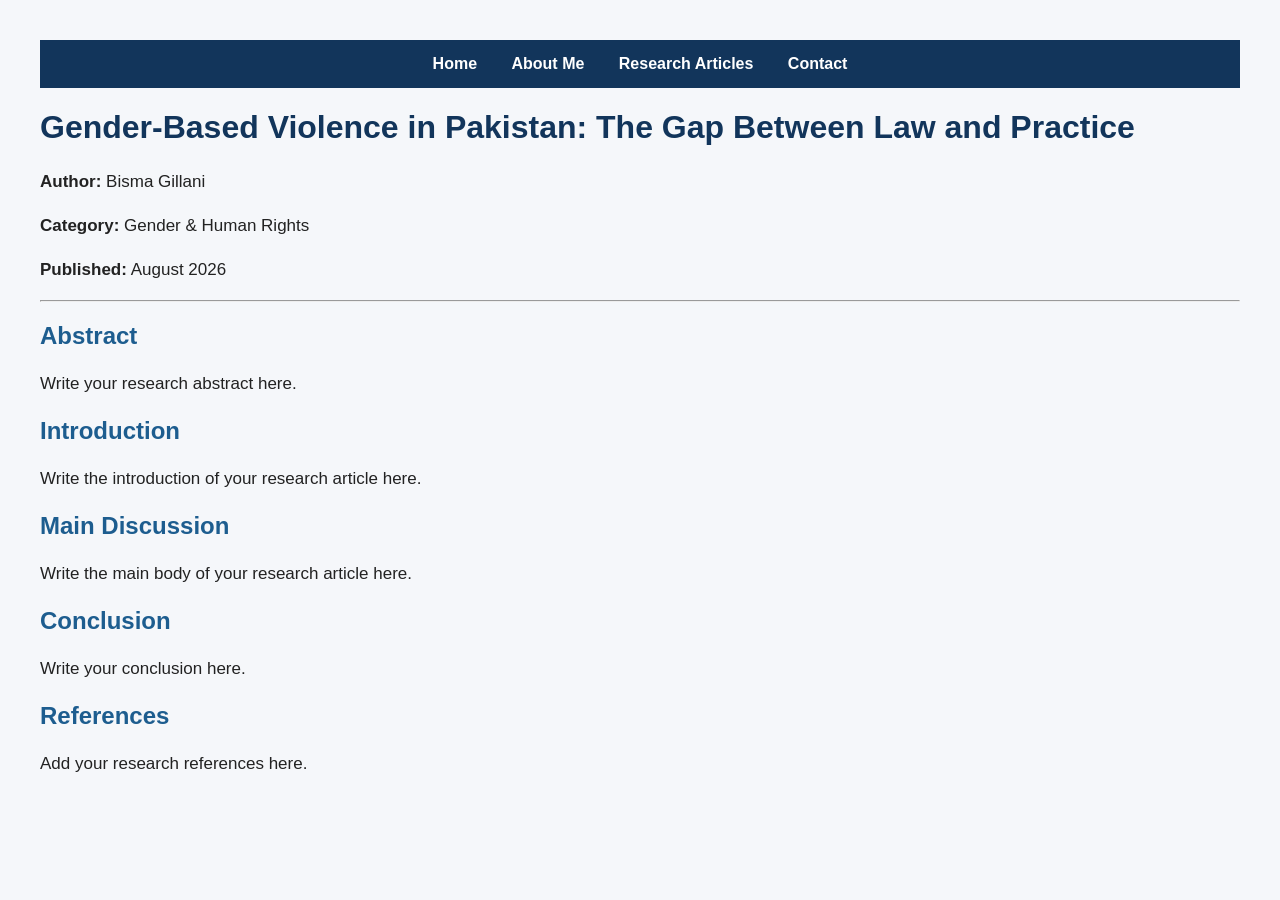
==== article1.html @ 4c0ce246 "Create article1.html" ====
<!DOCTYPE html>
<html>

<head>
    <title>Gender-Based Violence in Pakistan</title>
    <link rel="stylesheet" href="style.css">
</head>

<body>

    <nav>
        <a href="index.html">Home</a>
        <a href="index.html#about">About Me</a>
        <a href="index.html#research">Research Articles</a>
        <a href="index.html#contact">Contact</a>
    </nav>

    <main>

        <h1>Gender-Based Violence in Pakistan: The Gap Between Law and Practice</h1>

        <p><strong>Author:</strong> Bisma Gillani</p>

        <p><strong>Category:</strong> Gender & Human Rights</p>

        <p><strong>Published:</strong> August 2026</p>

        <hr>

        <h2>Abstract</h2>

        <p>
            Write your research abstract here.
        </p>

        <h2>Introduction</h2>

        <p>
            Write the introduction of your research article here.
        </p>

        <h2>Main Discussion</h2>

        <p>
            Write the main body of your research article here.
        </p>

        <h2>Conclusion</h2>

        <p>
            Write your conclusion here.
        </p>

        <h2>References</h2>

        <p>
            Add your research references here.
        </p>

    </main>

</body>
</html>
---- style.css ----
body {
    font-family: Arial, sans-serif;
    margin: 40px;
    background-color: #f5f7fa;
    color: #222;
}

h1 {
    color: #12355b;
}

h2 {
    color: #1d5d8f;
}

p {
    font-size: 17px;
    line-height: 1.6;
}
nav {
    background-color: #12355b;
    padding: 15px;
    text-align: center;
}

nav a {
    color: white;
    text-decoration: none;
    margin: 0 15px;
    font-weight: bold;
}

nav a:hover {
    text-decoration: underline;
}
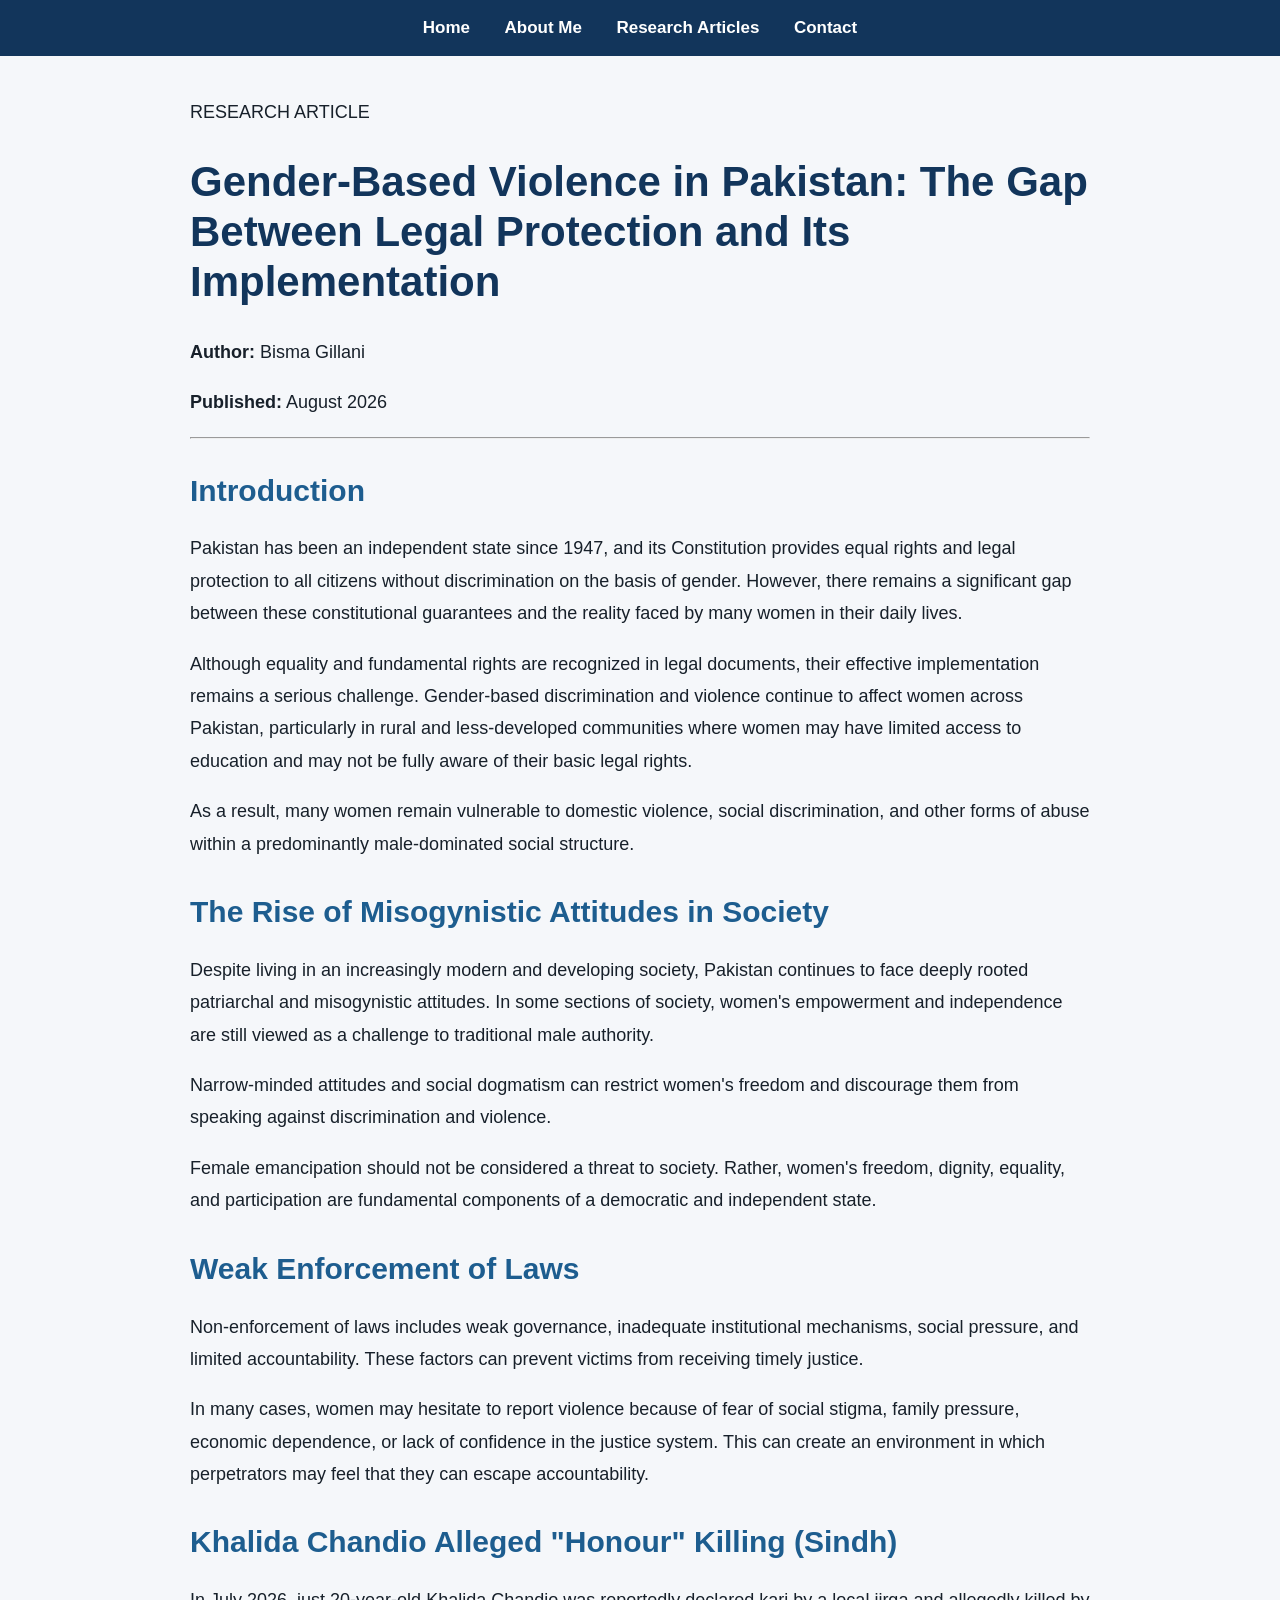
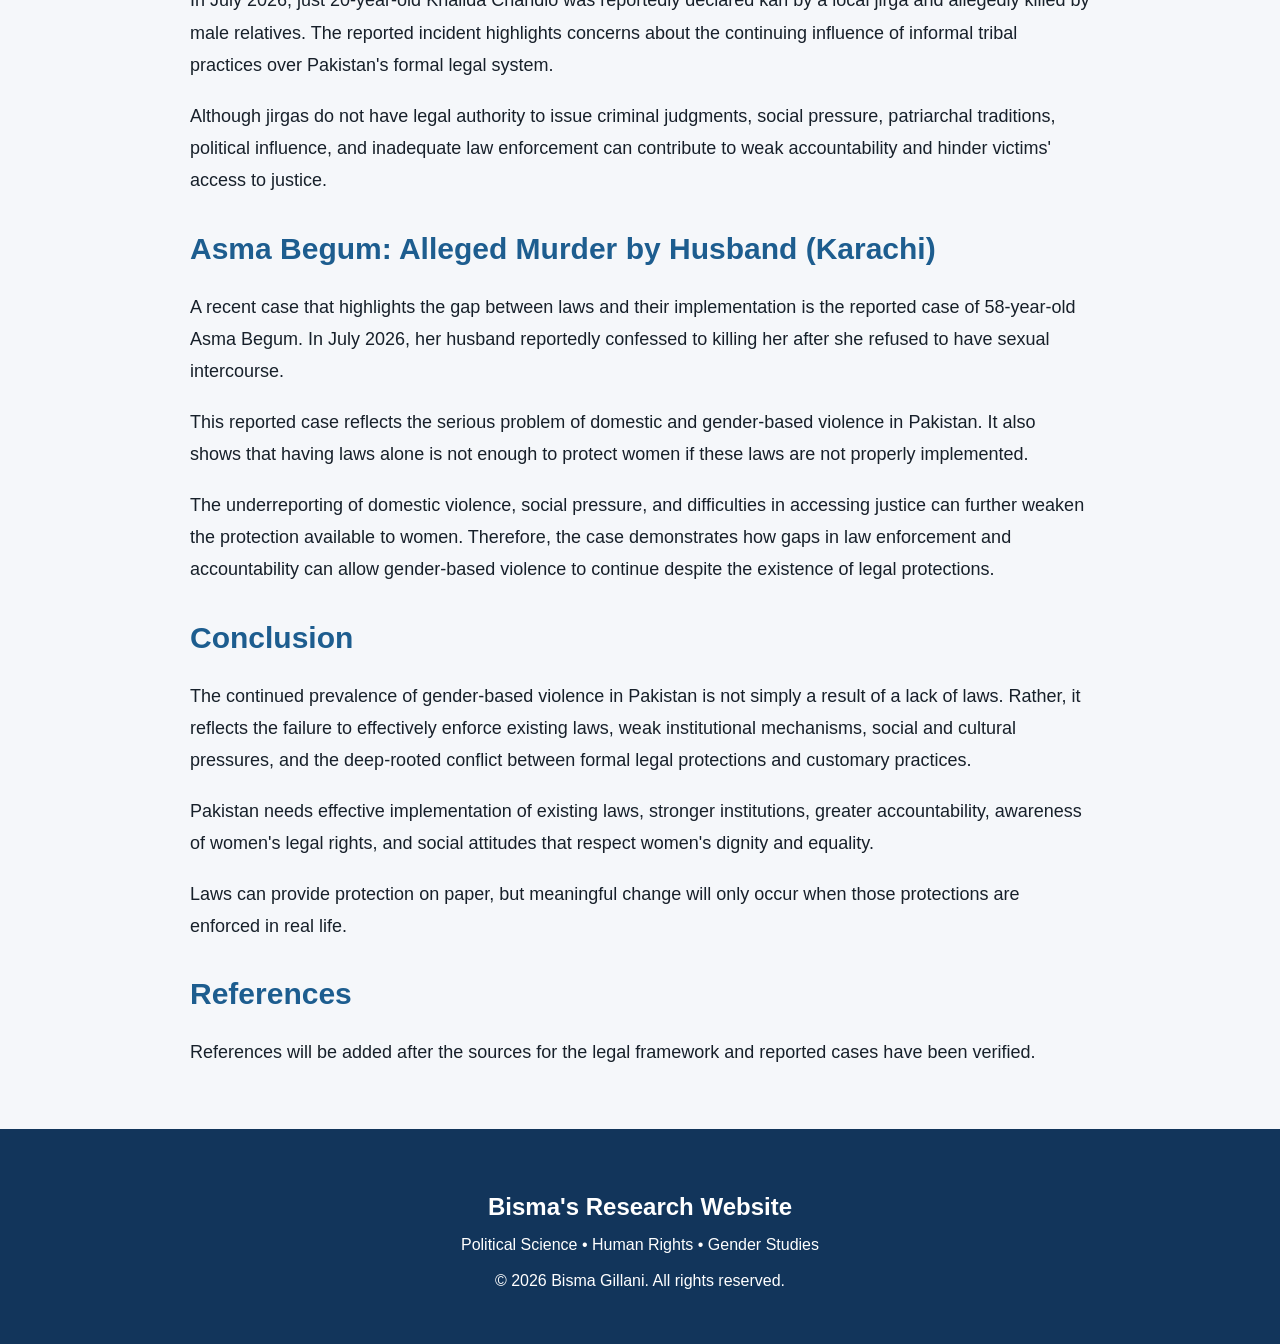
==== commit ea816f5c: "Update article1.html" ====
--- a/article1.html
+++ b/article1.html
@@ -2,7 +2,7 @@
 <html>
 
 <head>
-    <title>Gender-Based Violence in Pakistan</title>
+    <title>Gender-Based Violence in Pakistan: The Gap Between Legal Protection and Its Implementation</title>
     <link rel="stylesheet" href="style.css">
 </head>
 
@@ -15,49 +15,173 @@
         <a href="index.html#contact">Contact</a>
     </nav>
 
-    <main>
+    <main class="article-page">
 
-        <h1>Gender-Based Violence in Pakistan: The Gap Between Law and Practice</h1>
+        <p class="article-label">RESEARCH ARTICLE</p>
+
+        <h1>
+            Gender-Based Violence in Pakistan:
+            The Gap Between Legal Protection and Its Implementation
+        </h1>
 
         <p><strong>Author:</strong> Bisma Gillani</p>
-
-        <p><strong>Category:</strong> Gender & Human Rights</p>
 
         <p><strong>Published:</strong> August 2026</p>
 
         <hr>
 
-        <h2>Abstract</h2>
-
-        <p>
-            Write your research abstract here.
-        </p>
-
         <h2>Introduction</h2>
 
         <p>
-            Write the introduction of your research article here.
+            Pakistan has been an independent state since 1947, and its
+            Constitution provides equal rights and legal protection to all
+            citizens without discrimination on the basis of gender.
+            However, there remains a significant gap between these
+            constitutional guarantees and the reality faced by many women
+            in their daily lives.
         </p>
 
-        <h2>Main Discussion</h2>
+        <p>
+            Although equality and fundamental rights are recognized in legal
+            documents, their effective implementation remains a serious
+            challenge. Gender-based discrimination and violence continue to
+            affect women across Pakistan, particularly in rural and
+            less-developed communities where women may have limited access
+            to education and may not be fully aware of their basic legal
+            rights.
+        </p>
 
         <p>
-            Write the main body of your research article here.
+            As a result, many women remain vulnerable to domestic violence,
+            social discrimination, and other forms of abuse within a
+            predominantly male-dominated social structure.
+        </p>
+
+        <h2>The Rise of Misogynistic Attitudes in Society</h2>
+
+        <p>
+            Despite living in an increasingly modern and developing society,
+            Pakistan continues to face deeply rooted patriarchal and
+            misogynistic attitudes. In some sections of society, women's
+            empowerment and independence are still viewed as a challenge to
+            traditional male authority.
+        </p>
+
+        <p>
+            Narrow-minded attitudes and social dogmatism can restrict
+            women's freedom and discourage them from speaking against
+            discrimination and violence.
+        </p>
+
+        <p>
+            Female emancipation should not be considered a threat to society.
+            Rather, women's freedom, dignity, equality, and participation are
+            fundamental components of a democratic and independent state.
+        </p>
+
+        <h2>Weak Enforcement of Laws</h2>
+
+        <p>
+            Non-enforcement of laws includes weak governance, inadequate
+            institutional mechanisms, social pressure, and limited
+            accountability. These factors can prevent victims from receiving
+            timely justice.
+        </p>
+
+        <p>
+            In many cases, women may hesitate to report violence because of
+            fear of social stigma, family pressure, economic dependence, or
+            lack of confidence in the justice system. This can create an
+            environment in which perpetrators may feel that they can escape
+            accountability.
+        </p>
+
+        <h2>Khalida Chandio Alleged "Honour" Killing (Sindh)</h2>
+
+        <p>
+            In July 2026, just 20-year-old Khalida Chandio was reportedly
+            declared kari by a local jirga and allegedly killed by male
+            relatives. The reported incident highlights concerns about the
+            continuing influence of informal tribal practices over Pakistan's
+            formal legal system.
+        </p>
+
+        <p>
+            Although jirgas do not have legal authority to issue criminal
+            judgments, social pressure, patriarchal traditions, political
+            influence, and inadequate law enforcement can contribute to weak
+            accountability and hinder victims' access to justice.
+        </p>
+
+        <h2>Asma Begum: Alleged Murder by Husband (Karachi)</h2>
+
+        <p>
+            A recent case that highlights the gap between laws and their
+            implementation is the reported case of 58-year-old Asma Begum.
+            In July 2026, her husband reportedly confessed to killing her
+            after she refused to have sexual intercourse.
+        </p>
+
+        <p>
+            This reported case reflects the serious problem of domestic and
+            gender-based violence in Pakistan. It also shows that having laws
+            alone is not enough to protect women if these laws are not
+            properly implemented.
+        </p>
+
+        <p>
+            The underreporting of domestic violence, social pressure, and
+            difficulties in accessing justice can further weaken the
+            protection available to women. Therefore, the case demonstrates
+            how gaps in law enforcement and accountability can allow
+            gender-based violence to continue despite the existence of
+            legal protections.
         </p>
 
         <h2>Conclusion</h2>
 
         <p>
-            Write your conclusion here.
+            The continued prevalence of gender-based violence in Pakistan is
+            not simply a result of a lack of laws. Rather, it reflects the
+            failure to effectively enforce existing laws, weak institutional
+            mechanisms, social and cultural pressures, and the deep-rooted
+            conflict between formal legal protections and customary practices.
+        </p>
+
+        <p>
+            Pakistan needs effective implementation of existing laws,
+            stronger institutions, greater accountability, awareness of
+            women's legal rights, and social attitudes that respect women's
+            dignity and equality.
+        </p>
+
+        <p>
+            Laws can provide protection on paper, but meaningful change will
+            only occur when those protections are enforced in real life.
         </p>
 
         <h2>References</h2>
 
         <p>
-            Add your research references here.
+            References will be added after the sources for the legal
+            framework and reported cases have been verified.
         </p>
 
     </main>
 
+    <footer>
+
+        <h3>Bisma's Research Website</h3>
+
+        <p>
+            Political Science • Human Rights • Gender Studies
+        </p>
+
+        <p>
+            © 2026 Bisma Gillani. All rights reserved.
+        </p>
+
+    </footer>
+
 </body>
 </html>
--- a/style.css
+++ b/style.css
@@ -33,3 +33,297 @@
 nav a:hover {
     text-decoration: underline;
 }
+/* Main page layout */
+body {
+    font-family: Arial, sans-serif;
+    margin: 0;
+    background-color: #f5f7fa;
+    color: #222;
+}
+
+/* Navigation */
+nav {
+    background-color: #12355b;
+    padding: 18px;
+    text-align: center;
+}
+
+nav a {
+    color: white;
+    text-decoration: none;
+    margin: 0 15px;
+    font-weight: bold;
+}
+
+nav a:hover {
+    text-decoration: underline;
+}
+
+/* Main content */
+main {
+    max-width: 900px;
+    margin: 40px auto;
+    padding: 0 20px;
+}
+
+/* Headings */
+h1 {
+    color: #12355b;
+    font-size: 38px;
+    line-height: 1.2;
+}
+
+h2 {
+    color: #1d5d8f;
+    margin-top: 35px;
+}
+
+h3 {
+    color: #12355b;
+}
+
+/* Paragraphs */
+p {
+    font-size: 17px;
+    line-height: 1.7;
+}
+
+/* Research article card */
+.article-card {
+    background-color: white;
+    padding: 25px;
+    margin-top: 20px;
+    border-radius: 10px;
+    box-shadow: 0 3px 12px rgba(0, 0, 0, 0.08);
+}
+
+.article-card a {
+    display: inline-block;
+    margin-top: 10px;
+    padding: 10px 18px;
+    background-color: #12355b;
+    color: white;
+    text-decoration: none;
+    border-radius: 6px;
+}
+
+.article-card a:hover {
+    background-color: #1d5d8f;
+}
+
+/* Mobile design */
+@media (max-width: 600px) {
+
+    nav a {
+        display: block;
+        margin: 10px;
+    }
+
+    h1 {
+        font-size: 30px;
+    }
+
+    main {
+        margin: 25px auto;
+    }
+}/* Hero section */
+
+.hero {
+    background: linear-gradient(135deg, #12355b, #1d5d8f);
+    color: white;
+    text-align: center;
+    padding: 80px 25px;
+    border-radius: 0 0 20px 20px;
+    margin-bottom: 40px;
+}
+
+.eyebrow {
+    font-size: 14px;
+    letter-spacing: 2px;
+    font-weight: bold;
+    margin-bottom: 20px;
+}
+
+.hero h1 {
+    color: white;
+    font-size: 48px;
+    margin: 10px 0 20px;
+}
+
+.hero-text {
+    max-width: 700px;
+    margin: 0 auto 30px;
+    font-size: 19px;
+    line-height: 1.7;
+}
+
+.hero-button {
+    display: inline-block;
+    background-color: white;
+    color: #12355b;
+    padding: 13px 25px;
+    border-radius: 7px;
+    text-decoration: none;
+    font-weight: bold;
+}
+
+.hero-button:hover {
+    background-color: #e9eef3;
+}
+
+/* Mobile hero */
+
+@media (max-width: 600px) {
+
+    .hero {
+        padding: 55px 18px;
+    }
+
+    .hero h1 {
+        font-size: 34px;
+    }
+
+    .hero-text {
+        font-size: 17px;
+    }
+}
+/* Research Areas */
+
+.research-areas {
+    margin-top: 50px;
+}
+
+.area-grid {
+    display: grid;
+    grid-template-columns: repeat(3, 1fr);
+    gap: 20px;
+    margin-top: 25px;
+}
+
+.area-card {
+    background-color: white;
+    padding: 25px;
+    border-radius: 12px;
+    box-shadow: 0 4px 15px rgba(0, 0, 0, 0.08);
+    border-top: 4px solid #1d5d8f;
+    transition: transform 0.2s ease;
+}
+
+.area-card:hover {
+    transform: translateY(-5px);
+}
+
+.area-card h3 {
+    margin-top: 0;
+}
+
+/* Mobile */
+@media (max-width: 700px) {
+
+    .area-grid {
+        grid-template-columns: 1fr;
+    }
+
+}
+/* Stronger typography */
+
+body {
+    color: #17202a;
+}
+
+h1 {
+    font-size: 42px;
+    font-weight: 800;
+}
+
+h2 {
+    font-size: 30px;
+    font-weight: 800;
+}
+
+h3 {
+    font-size: 22px;
+    font-weight: 750;
+}
+
+p {
+    font-size: 18px;
+    line-height: 1.8;
+}
+
+.hero h1 {
+    font-size: 52px;
+    font-weight: 800;
+}
+
+.hero-text {
+    font-size: 20px;
+    font-weight: 500;
+}
+
+.area-card h3 {
+    font-size: 23px;
+    font-weight: 800;
+}
+
+.featured-card h3 {
+    font-size: 30px;
+    font-weight: 800;
+}
+
+.featured-card p {
+    font-size: 18px;
+}
+
+.article-card h3 {
+    font-size: 25px;
+    font-weight: 800;
+}
+
+nav a {
+    font-size: 17px;
+    font-weight: 700;
+}
+
+@media (max-width: 600px) {
+    h1 {
+        font-size: 32px;
+    }
+
+    h2 {
+        font-size: 26px;
+    }
+
+    .hero h1 {
+        font-size: 36px;
+    }
+
+    .featured-card h3 {
+        font-size: 24px;
+    }
+
+    p {
+        font-size: 17px;
+    }
+}
+/* Footer */
+
+footer {
+    background-color: #12355b;
+    color: white;
+    text-align: center;
+    padding: 40px 20px;
+    margin-top: 60px;
+}
+
+footer h3 {
+    color: white;
+    font-size: 24px;
+    margin-bottom: 10px;
+}
+
+footer p {
+    color: white;
+    font-size: 16px;
+    margin: 8px 0;
+}
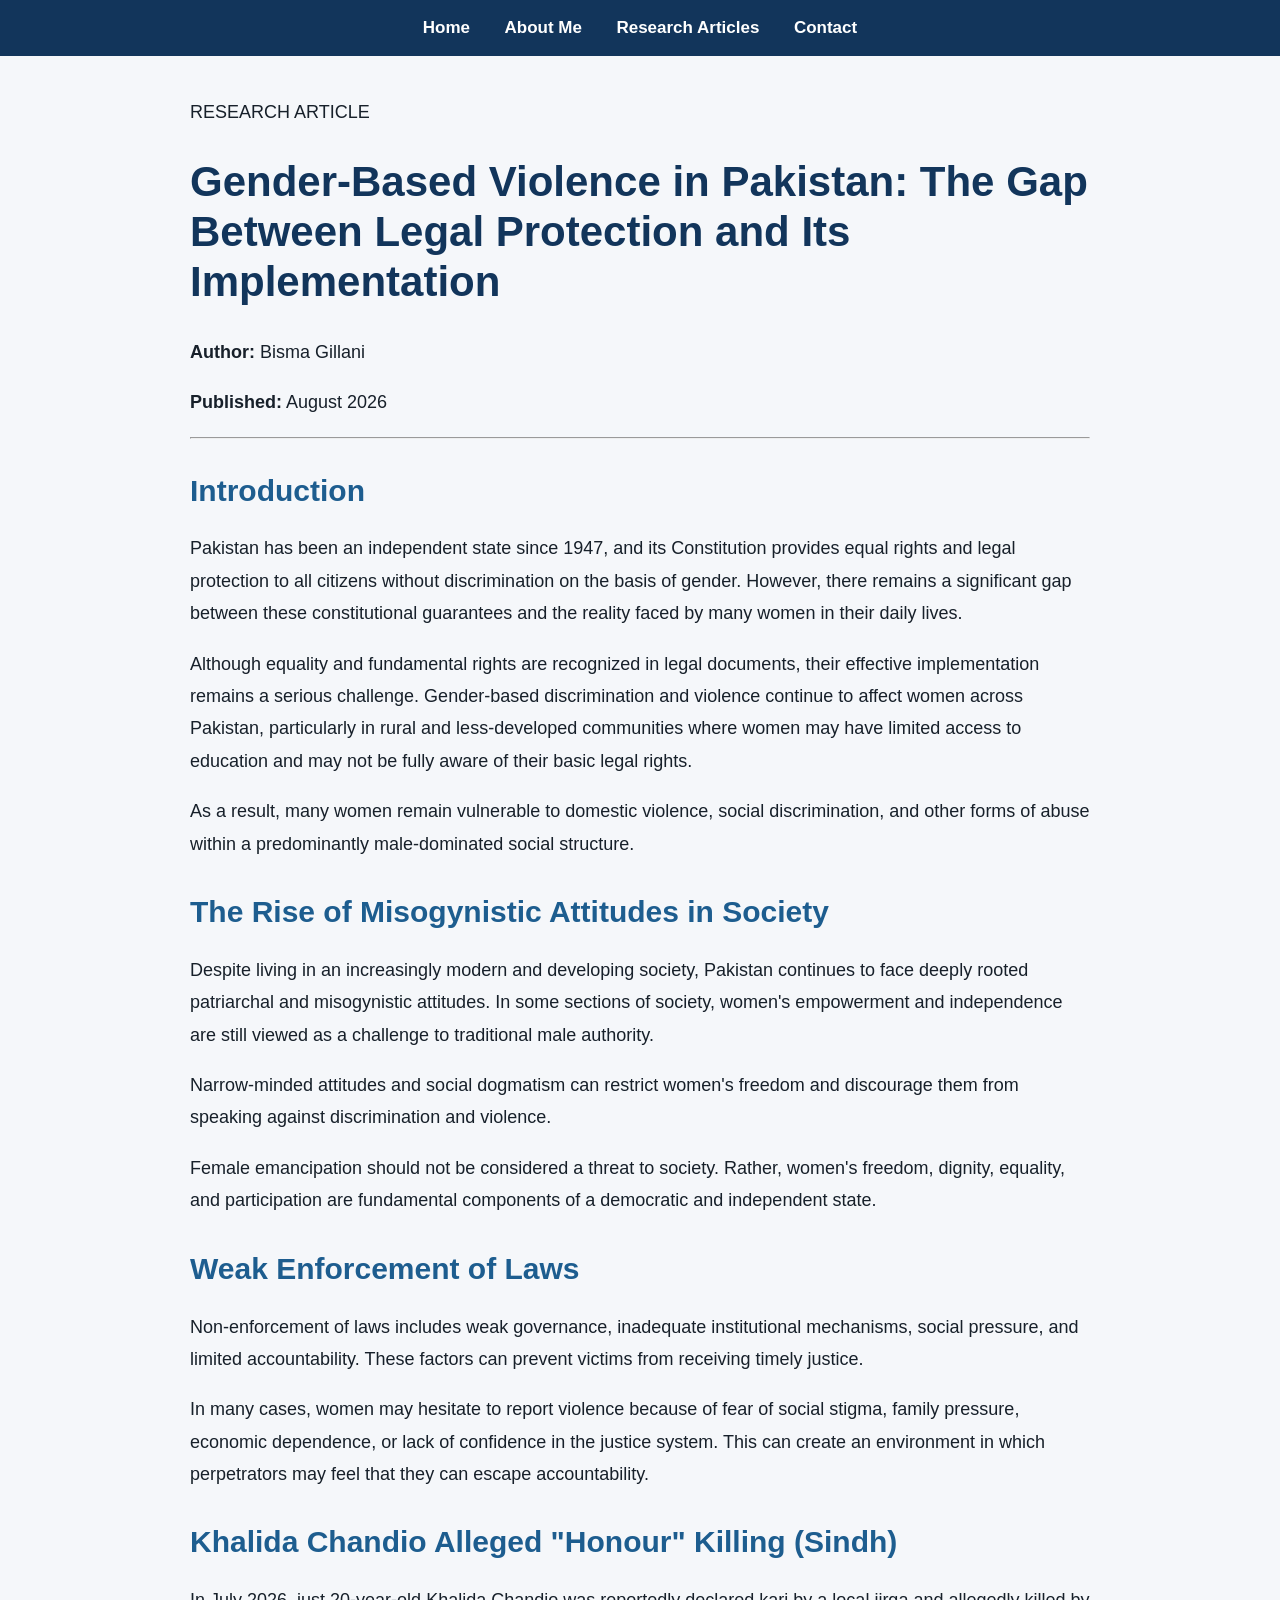
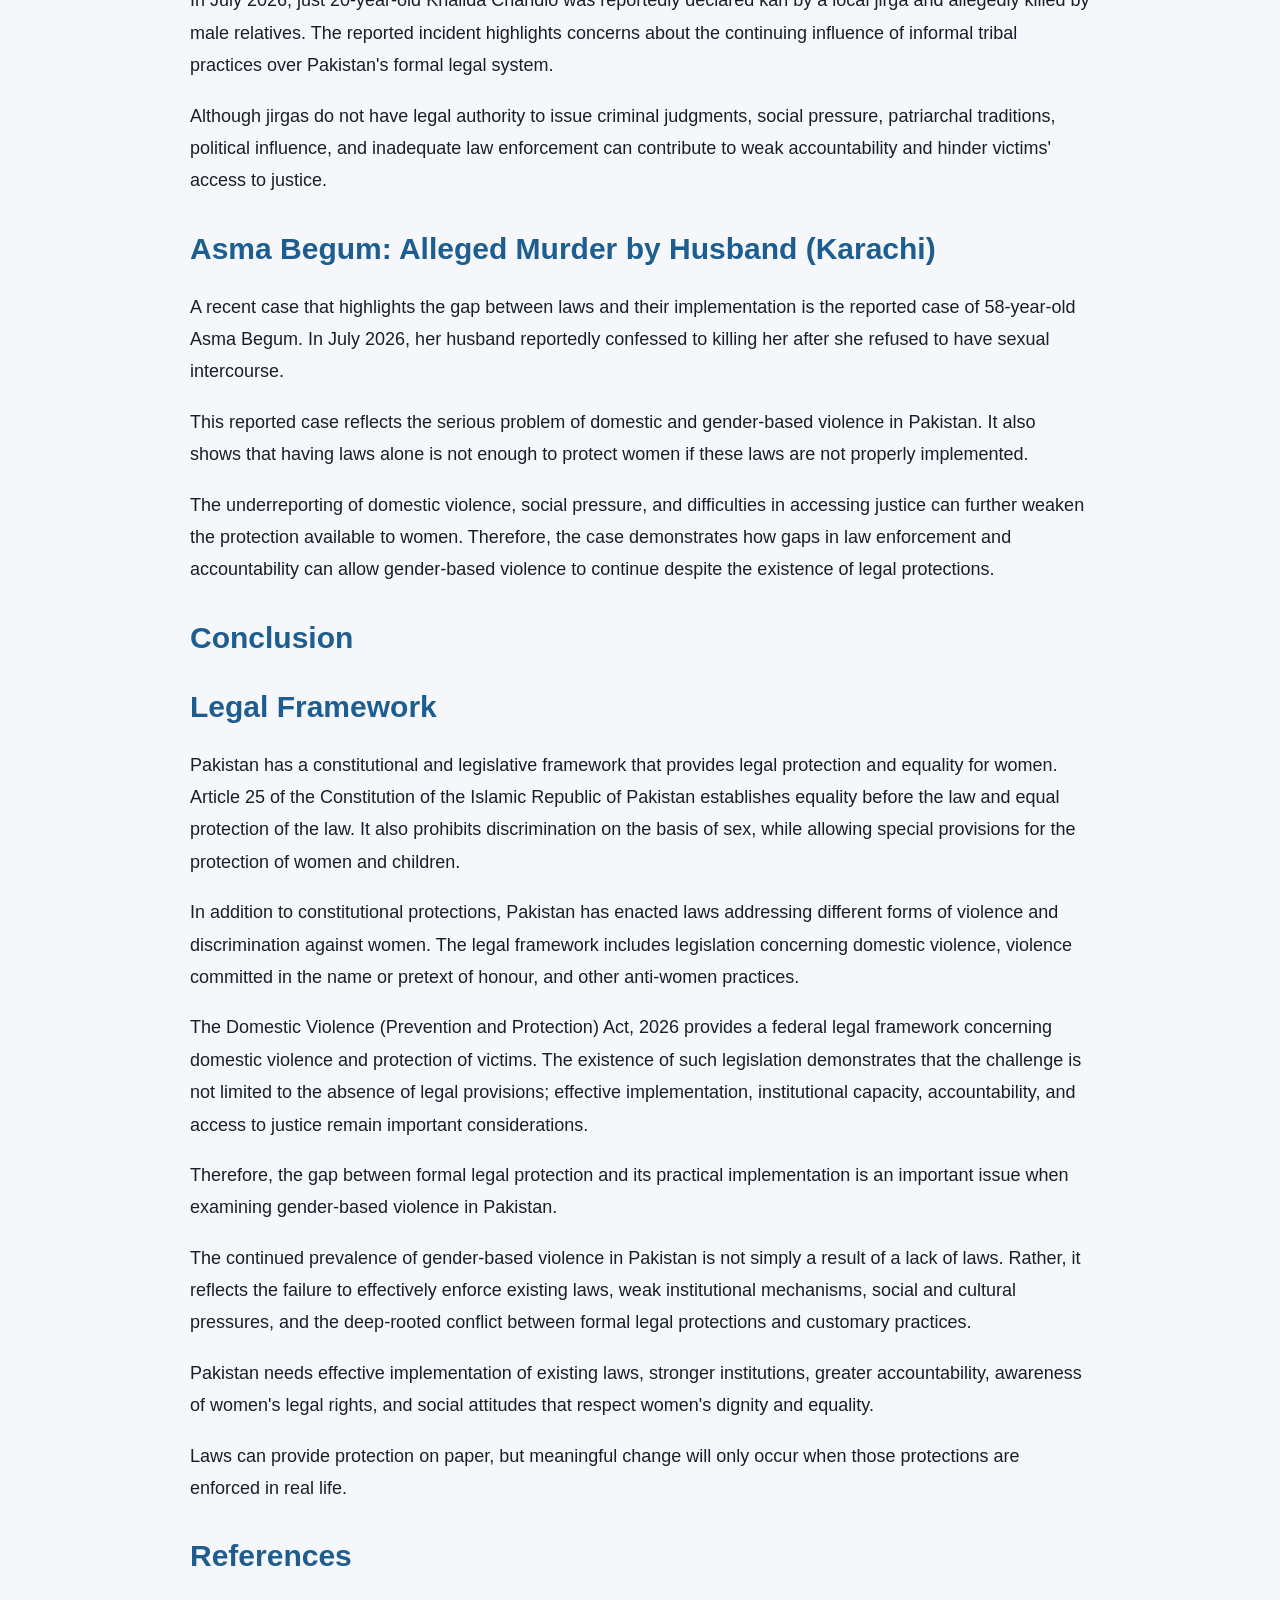
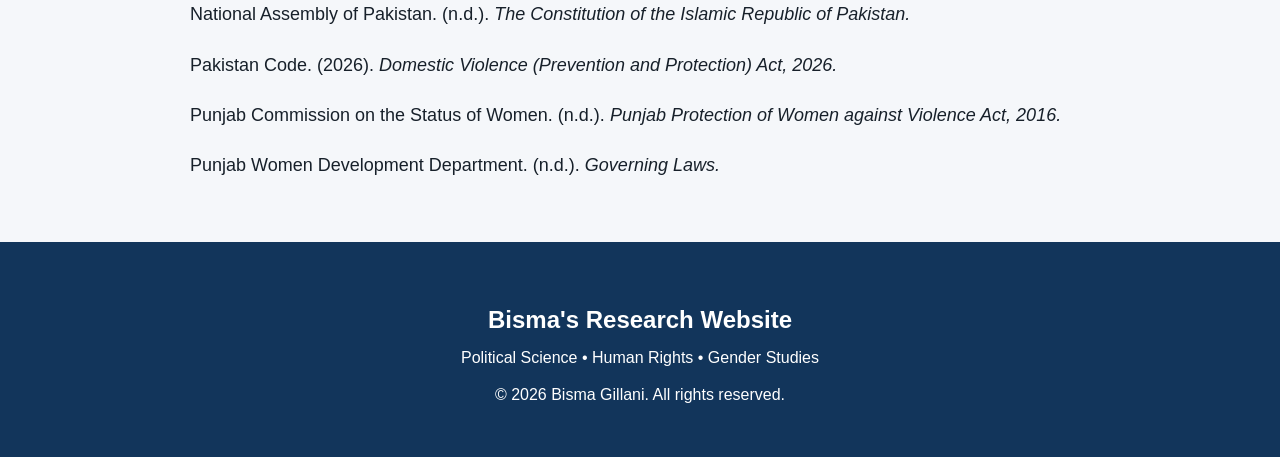
==== commit dbec5f90: "Update article1.html" ====
--- a/article1.html
+++ b/article1.html
@@ -139,7 +139,39 @@
         </p>
 
         <h2>Conclusion</h2>
-
+<h2>Legal Framework</h2>
+
+<p>
+    Pakistan has a constitutional and legislative framework that provides
+    legal protection and equality for women. Article 25 of the Constitution
+    of the Islamic Republic of Pakistan establishes equality before the law
+    and equal protection of the law. It also prohibits discrimination on the
+    basis of sex, while allowing special provisions for the protection of
+    women and children.
+</p>
+
+<p>
+    In addition to constitutional protections, Pakistan has enacted laws
+    addressing different forms of violence and discrimination against women.
+    The legal framework includes legislation concerning domestic violence,
+    violence committed in the name or pretext of honour, and other
+    anti-women practices.
+</p>
+
+<p>
+    The Domestic Violence (Prevention and Protection) Act, 2026 provides a
+    federal legal framework concerning domestic violence and protection of
+    victims. The existence of such legislation demonstrates that the
+    challenge is not limited to the absence of legal provisions; effective
+    implementation, institutional capacity, accountability, and access to
+    justice remain important considerations.
+</p>
+
+<p>
+    Therefore, the gap between formal legal protection and its practical
+    implementation is an important issue when examining gender-based
+    violence in Pakistan.
+</p>
         <p>
             The continued prevalence of gender-based violence in Pakistan is
             not simply a result of a lack of laws. Rather, it reflects the
@@ -160,12 +192,29 @@
             only occur when those protections are enforced in real life.
         </p>
 
-        <h2>References</h2>
-
-        <p>
-            References will be added after the sources for the legal
-            framework and reported cases have been verified.
-        </p>
+        
+<h2>References</h2>
+
+<p>
+    National Assembly of Pakistan. (n.d.).
+    <em>The Constitution of the Islamic Republic of Pakistan.</em>
+</p>
+
+<p>
+    Pakistan Code. (2026).
+    <em>Domestic Violence (Prevention and Protection) Act, 2026.</em>
+</p>
+
+<p>
+    Punjab Commission on the Status of Women. (n.d.).
+    <em>Punjab Protection of Women against Violence Act, 2016.</em>
+</p>
+
+<p>
+    Punjab Women Development Department. (n.d.).
+    <em>Governing Laws.</em>
+</p>
+    
 
     </main>
 
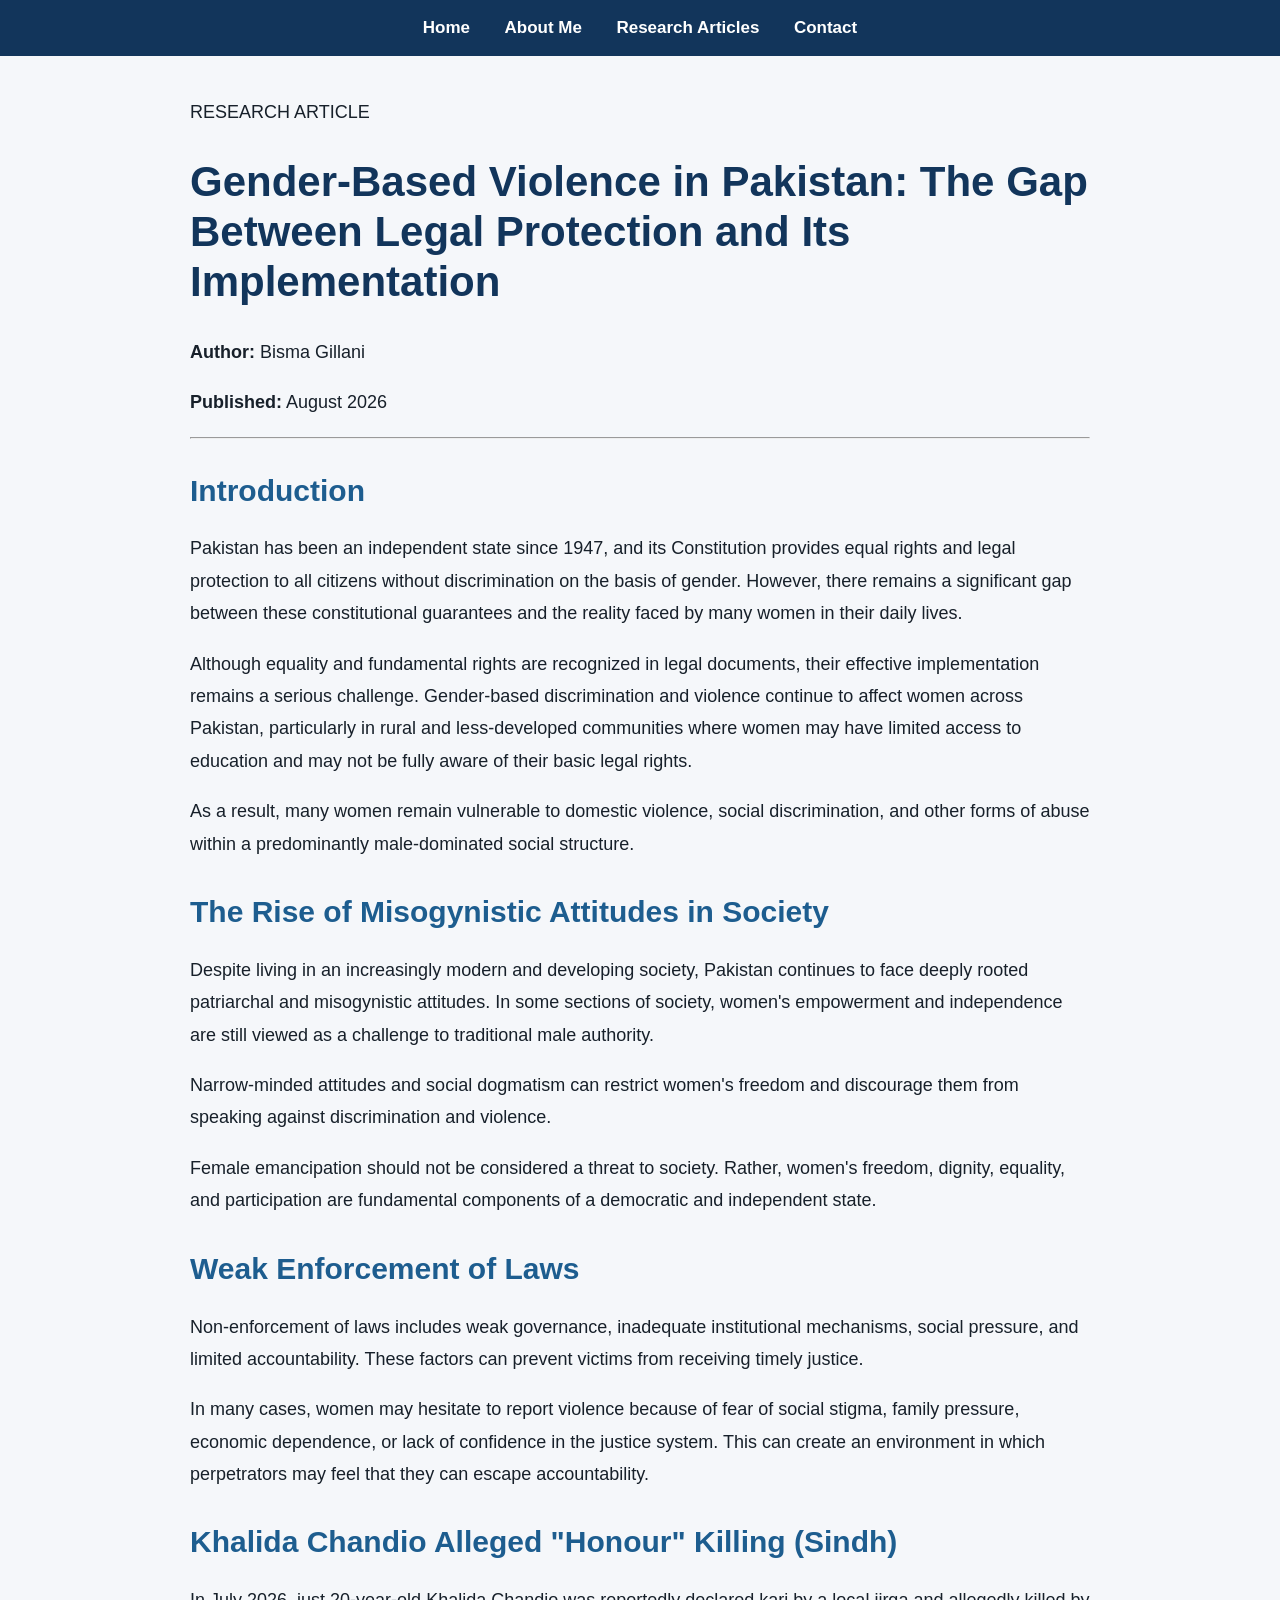
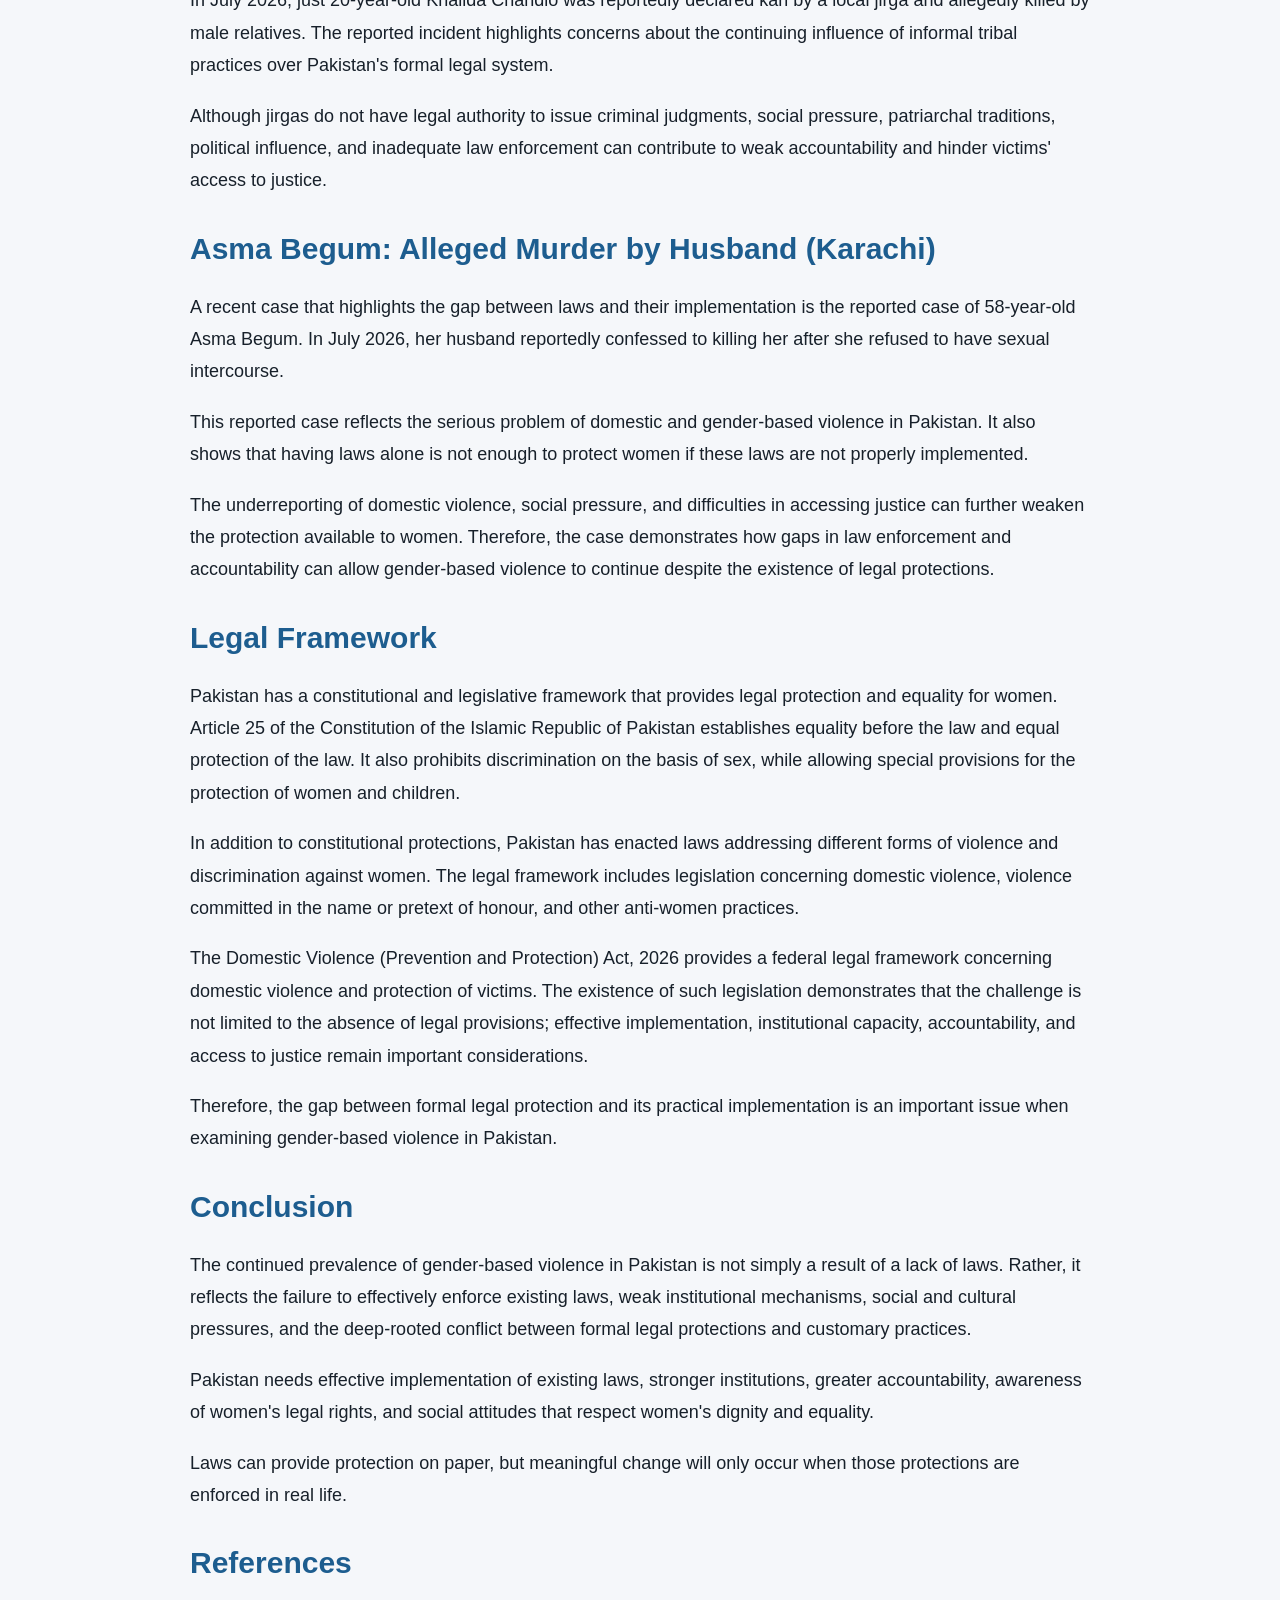
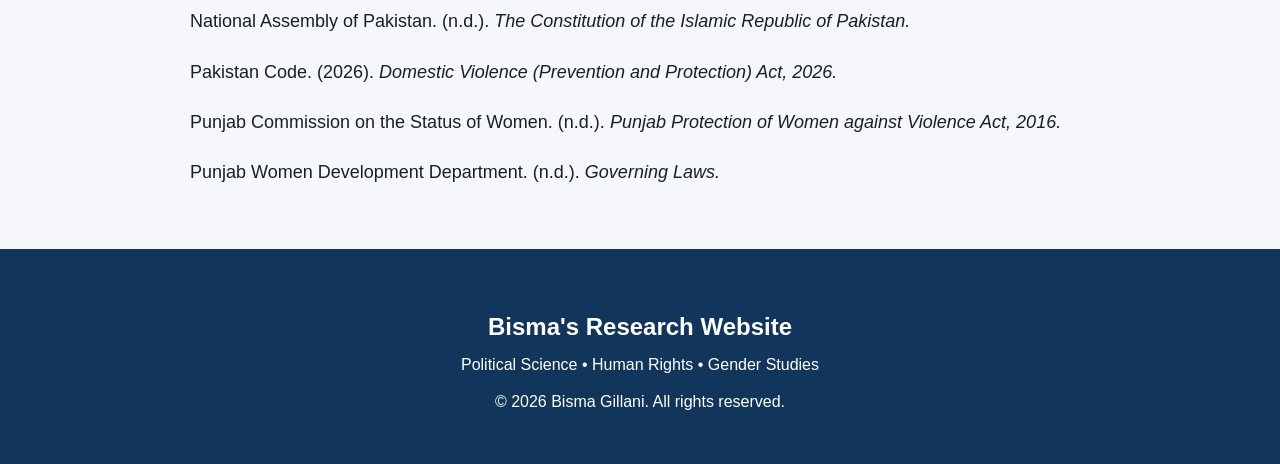
==== commit 0c571d15: "Update article1.html" ====
--- a/article1.html
+++ b/article1.html
@@ -138,7 +138,7 @@
             legal protections.
         </p>
 
-        <h2>Conclusion</h2>
+
 <h2>Legal Framework</h2>
 
 <p>
@@ -172,7 +172,8 @@
     implementation is an important issue when examining gender-based
     violence in Pakistan.
 </p>
-        <p>
+   <h2>Conclusion</h2>
+<p>
             The continued prevalence of gender-based violence in Pakistan is
             not simply a result of a lack of laws. Rather, it reflects the
             failure to effectively enforce existing laws, weak institutional
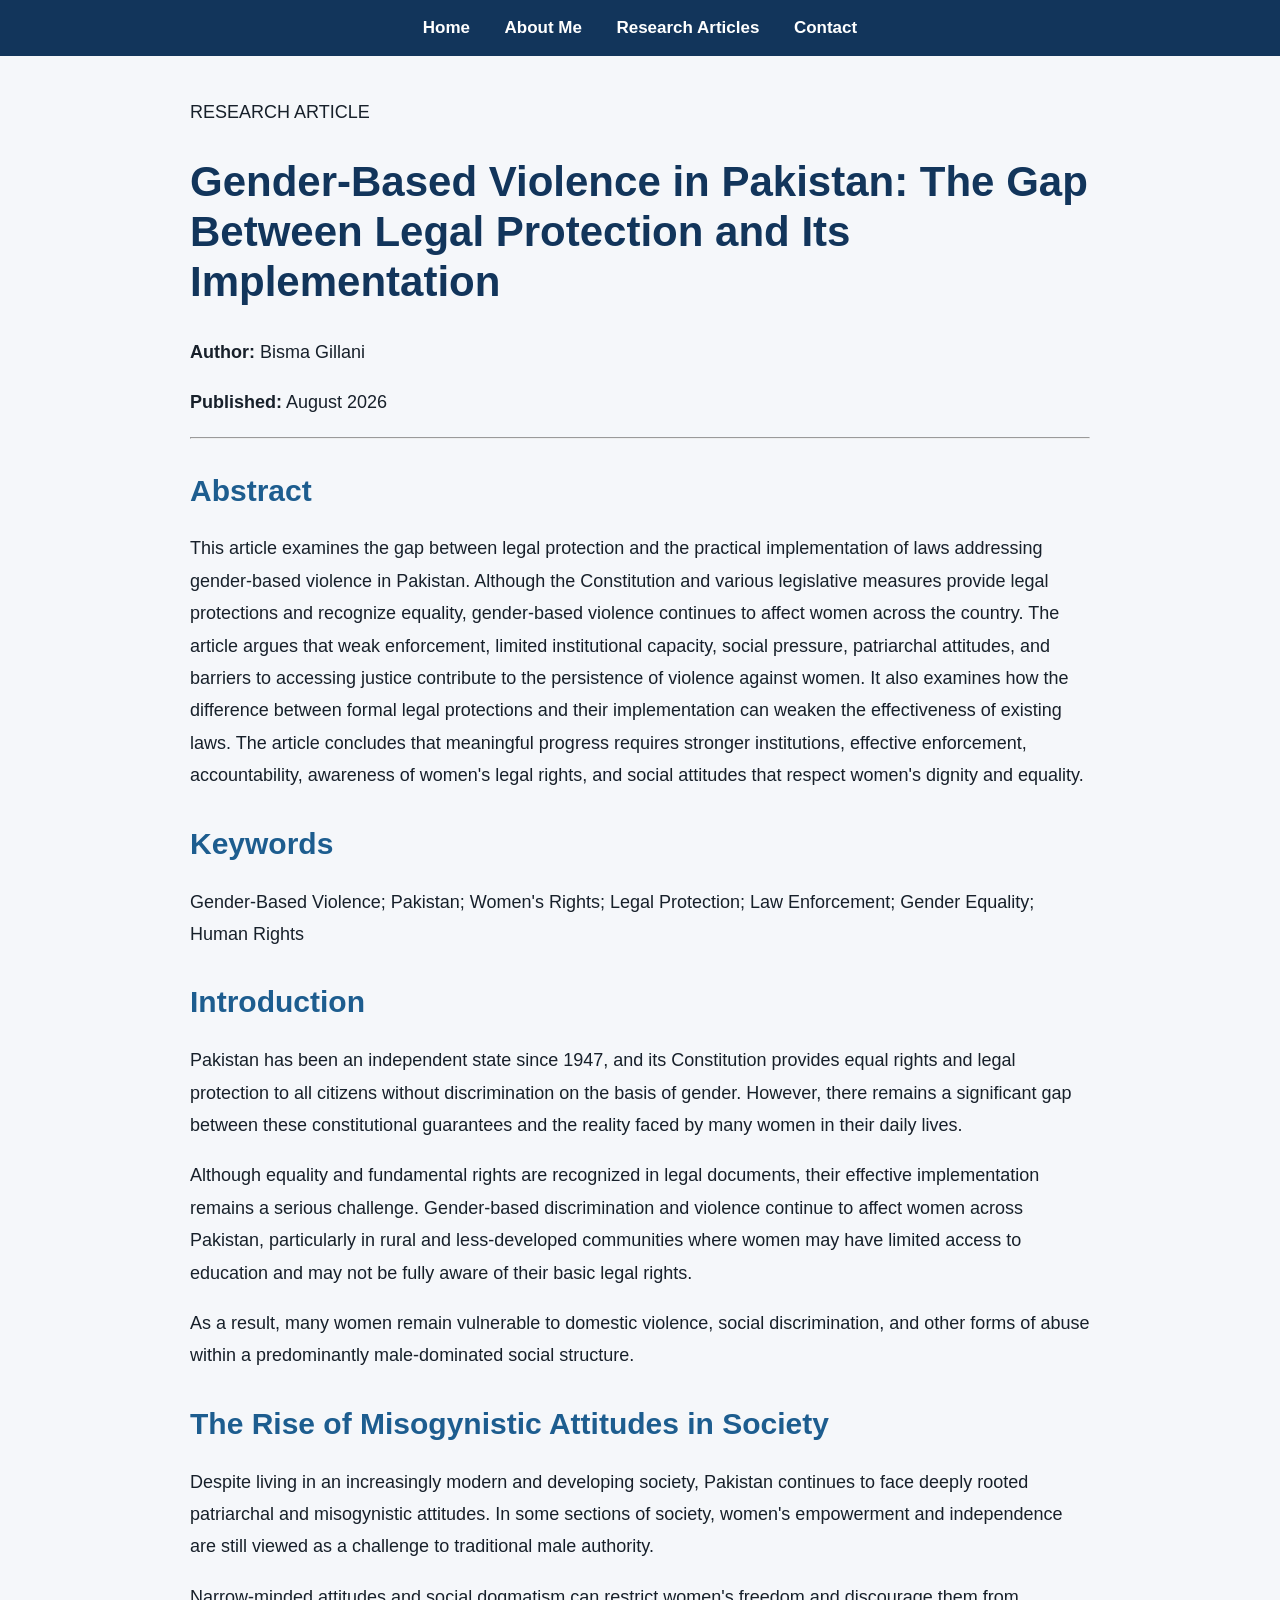
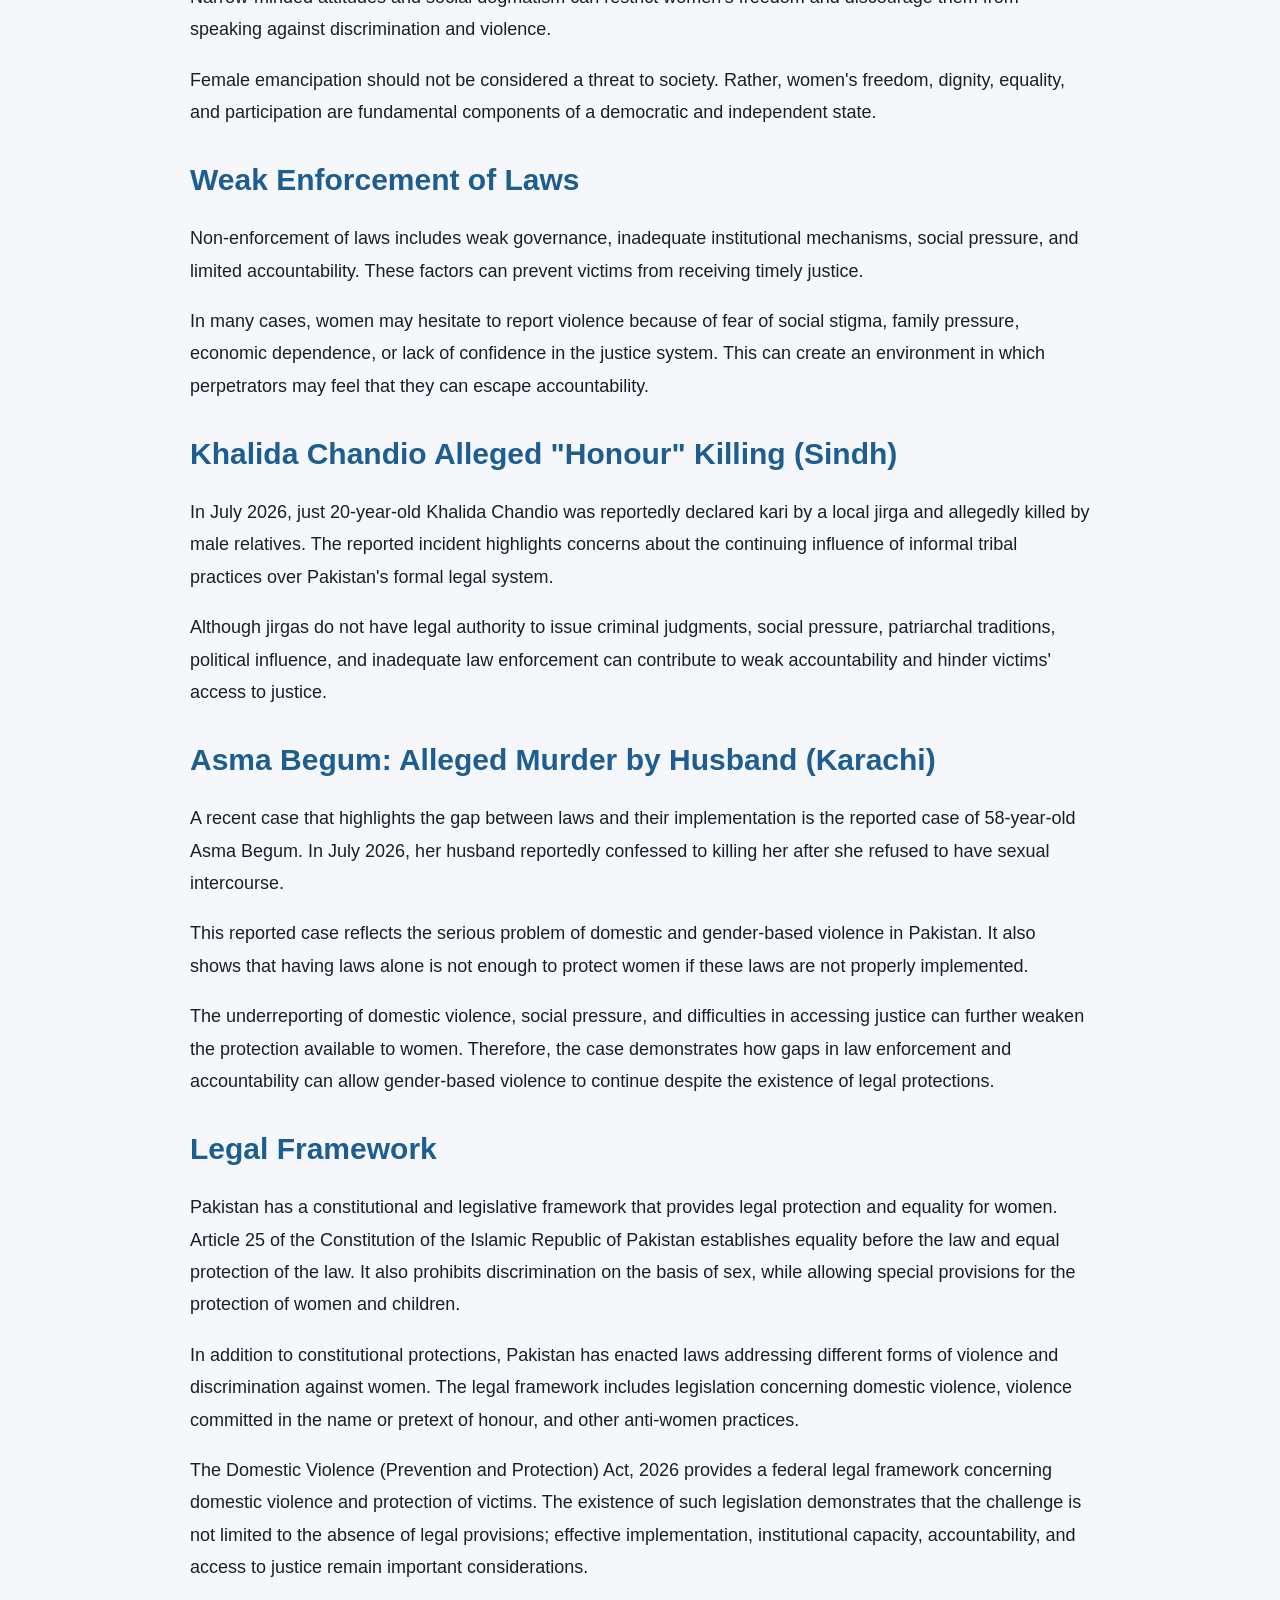
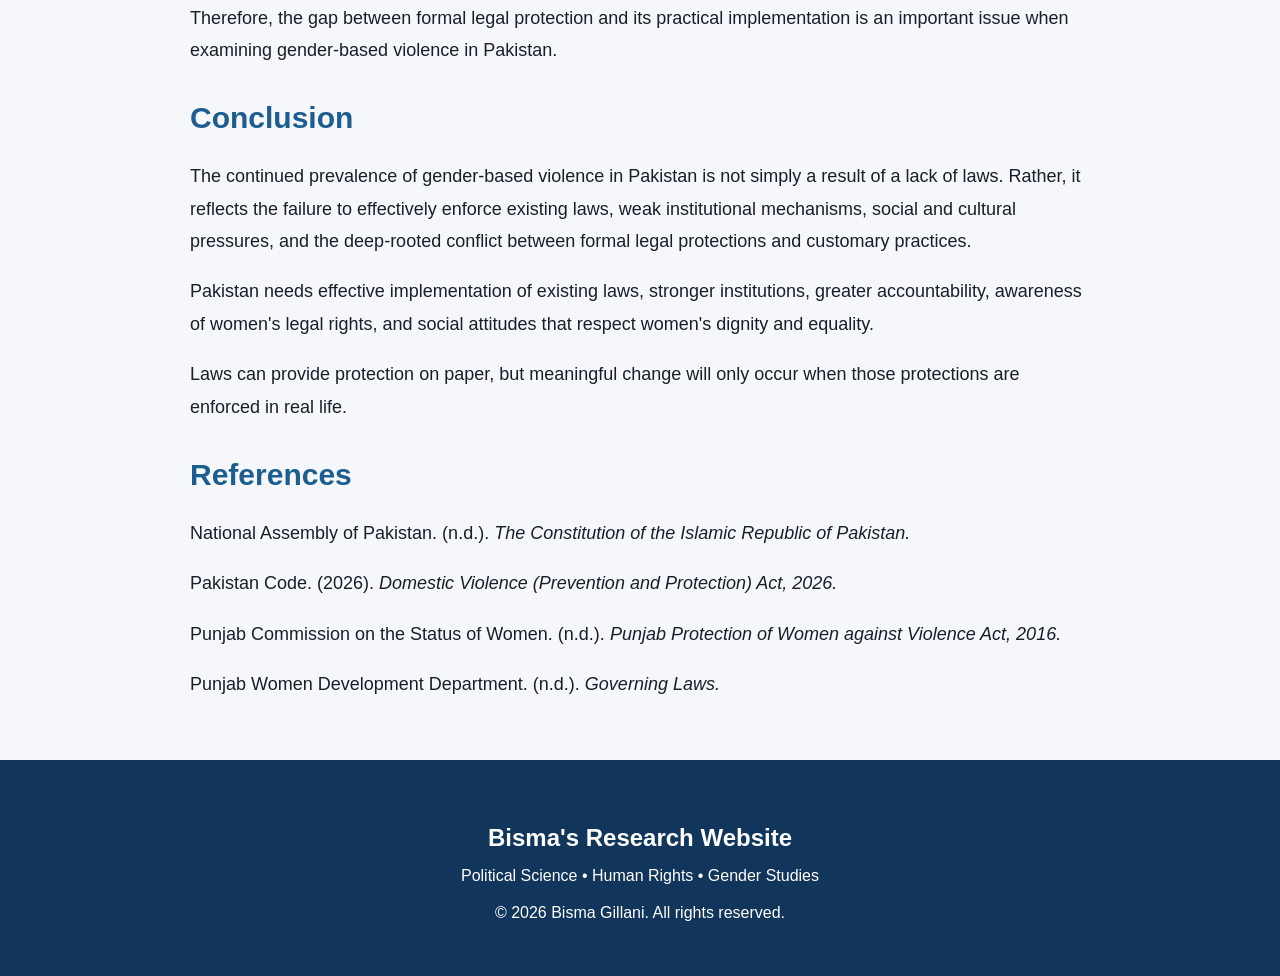
==== commit 043216eb: "Add abstract and keywords sections to article1.html This section provides an abstract discussing the" ====
--- a/article1.html
+++ b/article1.html
@@ -29,7 +29,35 @@
         <p><strong>Published:</strong> August 2026</p>
 
         <hr>
-
+<section class="abstract">
+
+    <h2>Abstract</h2>
+
+    <p>
+        This article examines the gap between legal protection and the
+        practical implementation of laws addressing gender-based violence
+        in Pakistan. Although the Constitution and various legislative
+        measures provide legal protections and recognize equality,
+        gender-based violence continues to affect women across the country.
+        The article argues that weak enforcement, limited institutional
+        capacity, social pressure, patriarchal attitudes, and barriers to
+        accessing justice contribute to the persistence of violence against
+        women. It also examines how the difference between formal legal
+        protections and their implementation can weaken the effectiveness
+        of existing laws. The article concludes that meaningful progress
+        requires stronger institutions, effective enforcement,
+        accountability, awareness of women's legal rights, and social
+        attitudes that respect women's dignity and equality.
+    </p>
+
+</section>
+
+<h2>Keywords</h2>
+
+<p>
+    Gender-Based Violence; Pakistan; Women's Rights; Legal Protection;
+    Law Enforcement; Gender Equality; Human Rights
+</p>
         <h2>Introduction</h2>
 
         <p>
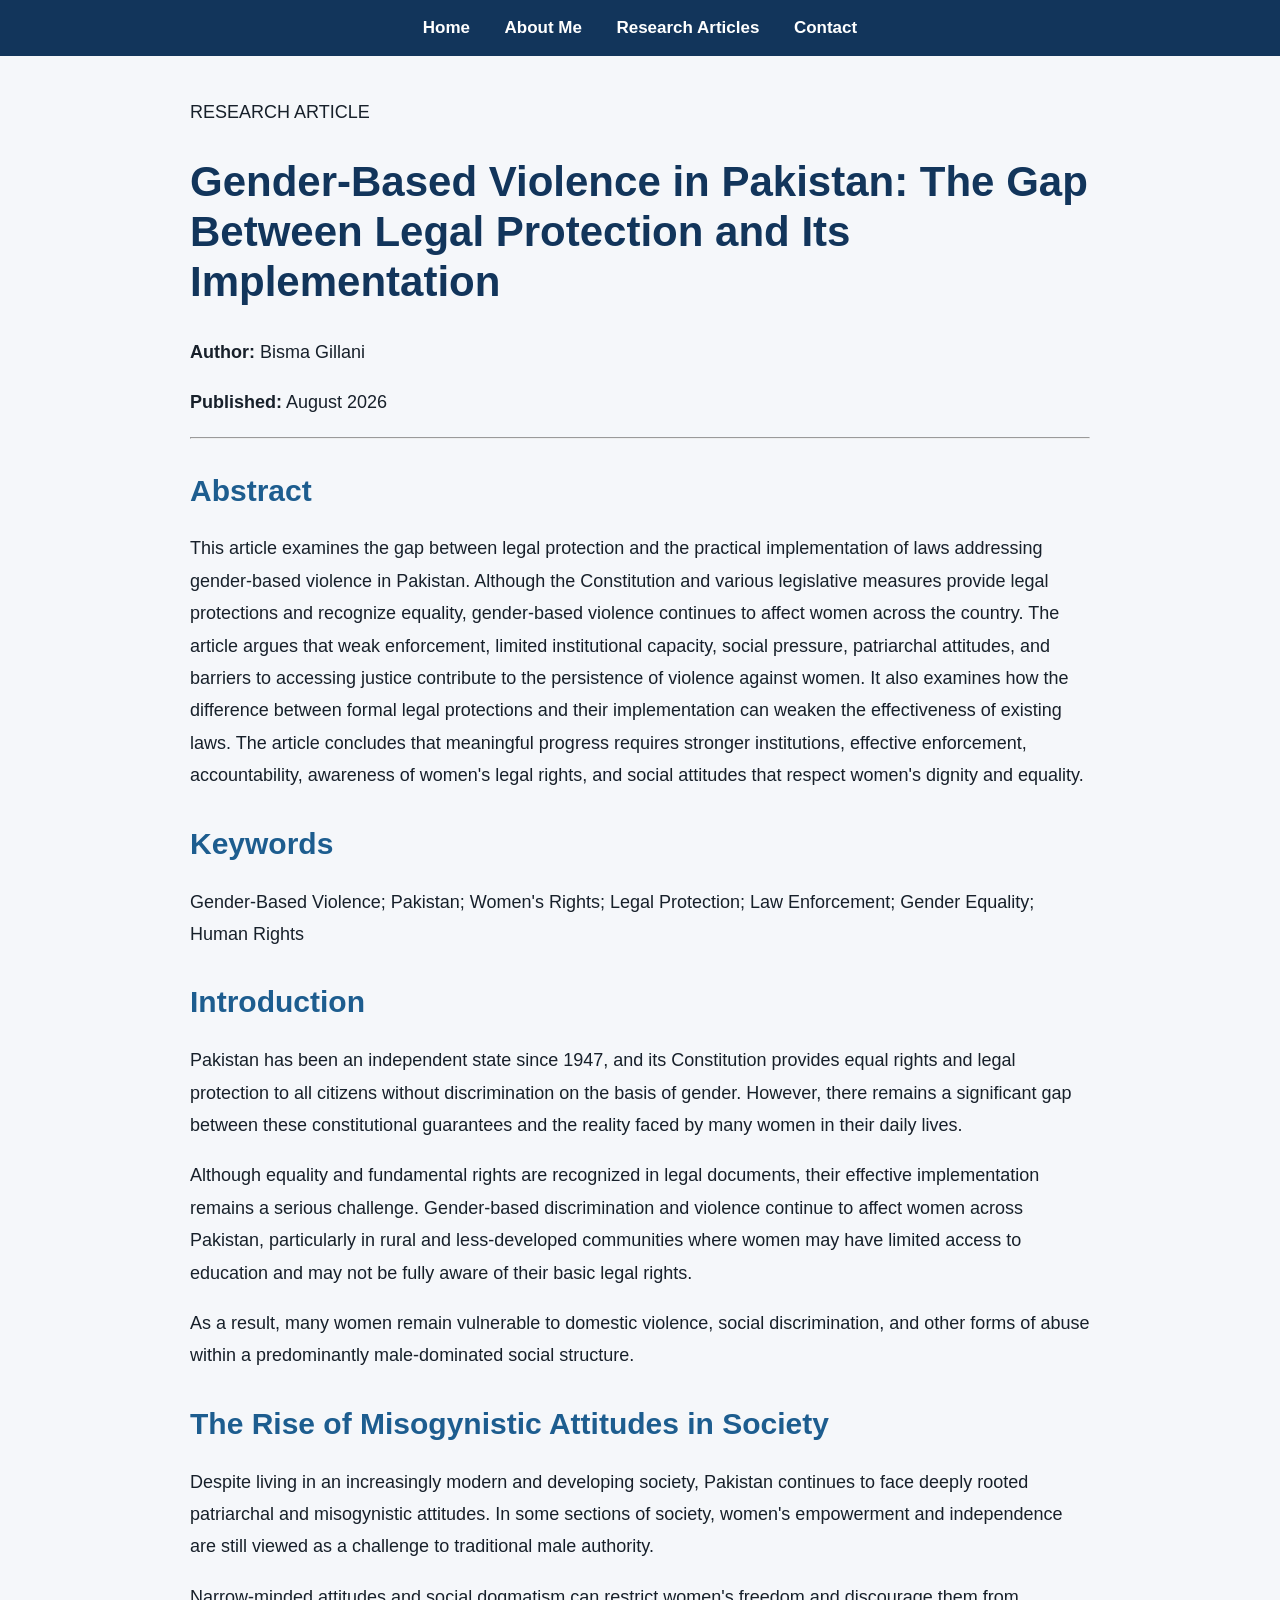
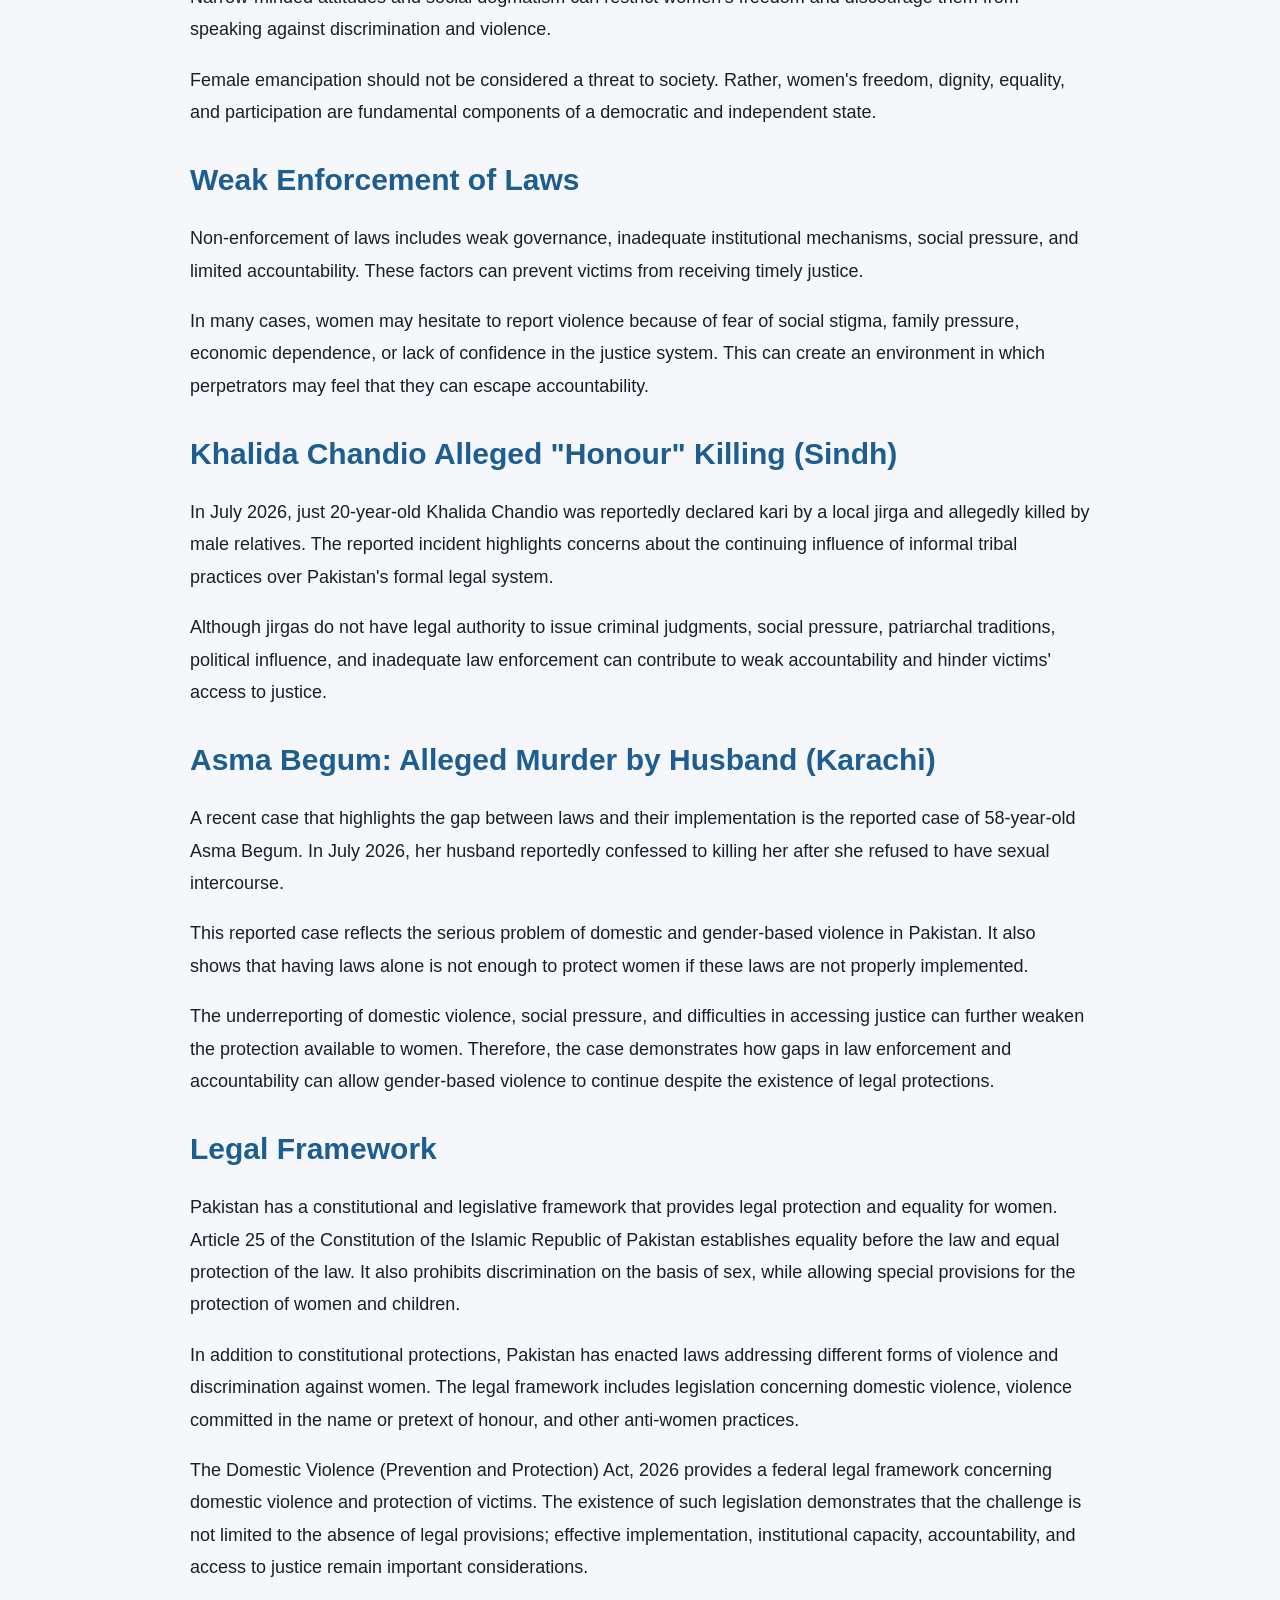
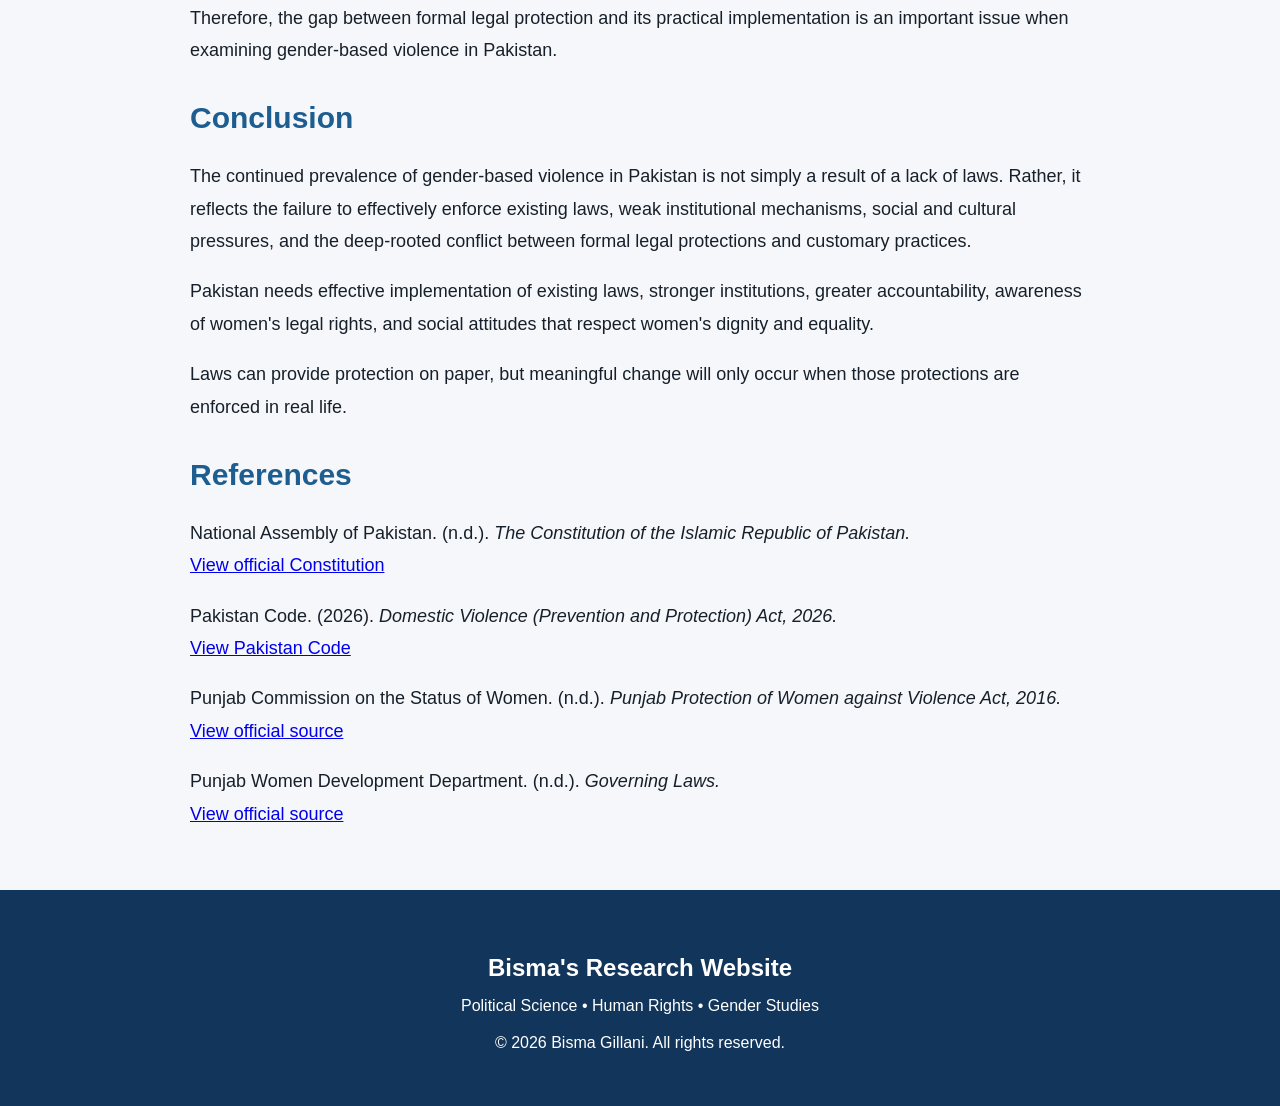
==== commit 4deb0f60: "Update article1.html" ====
--- a/article1.html
+++ b/article1.html
@@ -227,23 +227,42 @@
 <p>
     National Assembly of Pakistan. (n.d.).
     <em>The Constitution of the Islamic Republic of Pakistan.</em>
+    <br>
+    <a href="https://na.gov.pk/uploads/documents/6926e060076ed_467.pdf"
+       target="_blank">
+       View official Constitution
+    </a>
 </p>
 
 <p>
     Pakistan Code. (2026).
     <em>Domestic Violence (Prevention and Protection) Act, 2026.</em>
+    <br>
+    <a href="https://www.pakistancode.gov.pk/"
+       target="_blank">
+       View Pakistan Code
+    </a>
 </p>
 
 <p>
     Punjab Commission on the Status of Women. (n.d.).
     <em>Punjab Protection of Women against Violence Act, 2016.</em>
+    <br>
+    <a href="https://pcsw.punjab.gov.pk/protection_women_against_violence"
+       target="_blank">
+       View official source
+    </a>
 </p>
 
 <p>
     Punjab Women Development Department. (n.d.).
     <em>Governing Laws.</em>
-</p>
-    
+    <br>
+    <a href="https://wdd.punjab.gov.pk/index.php/governing_laws"
+       target="_blank">
+       View official source
+    </a>
+</p>
 
     </main>
 
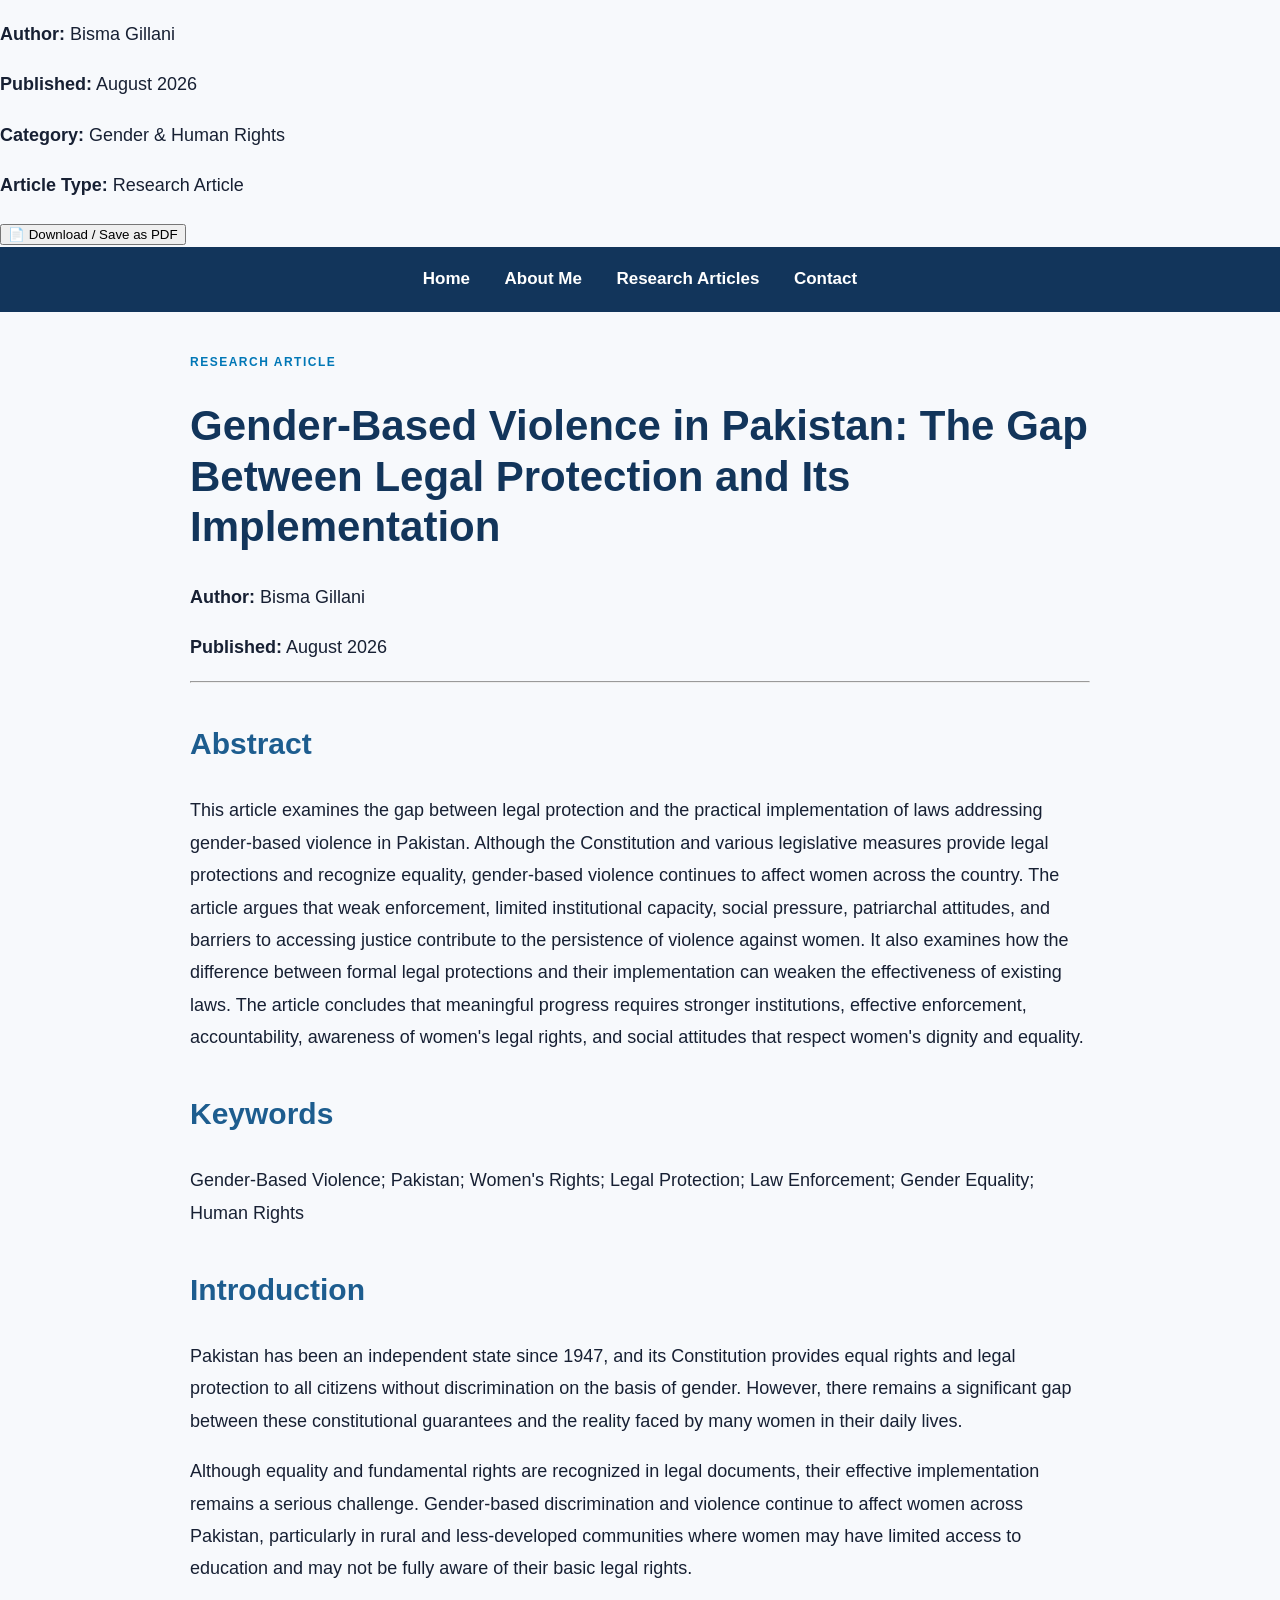
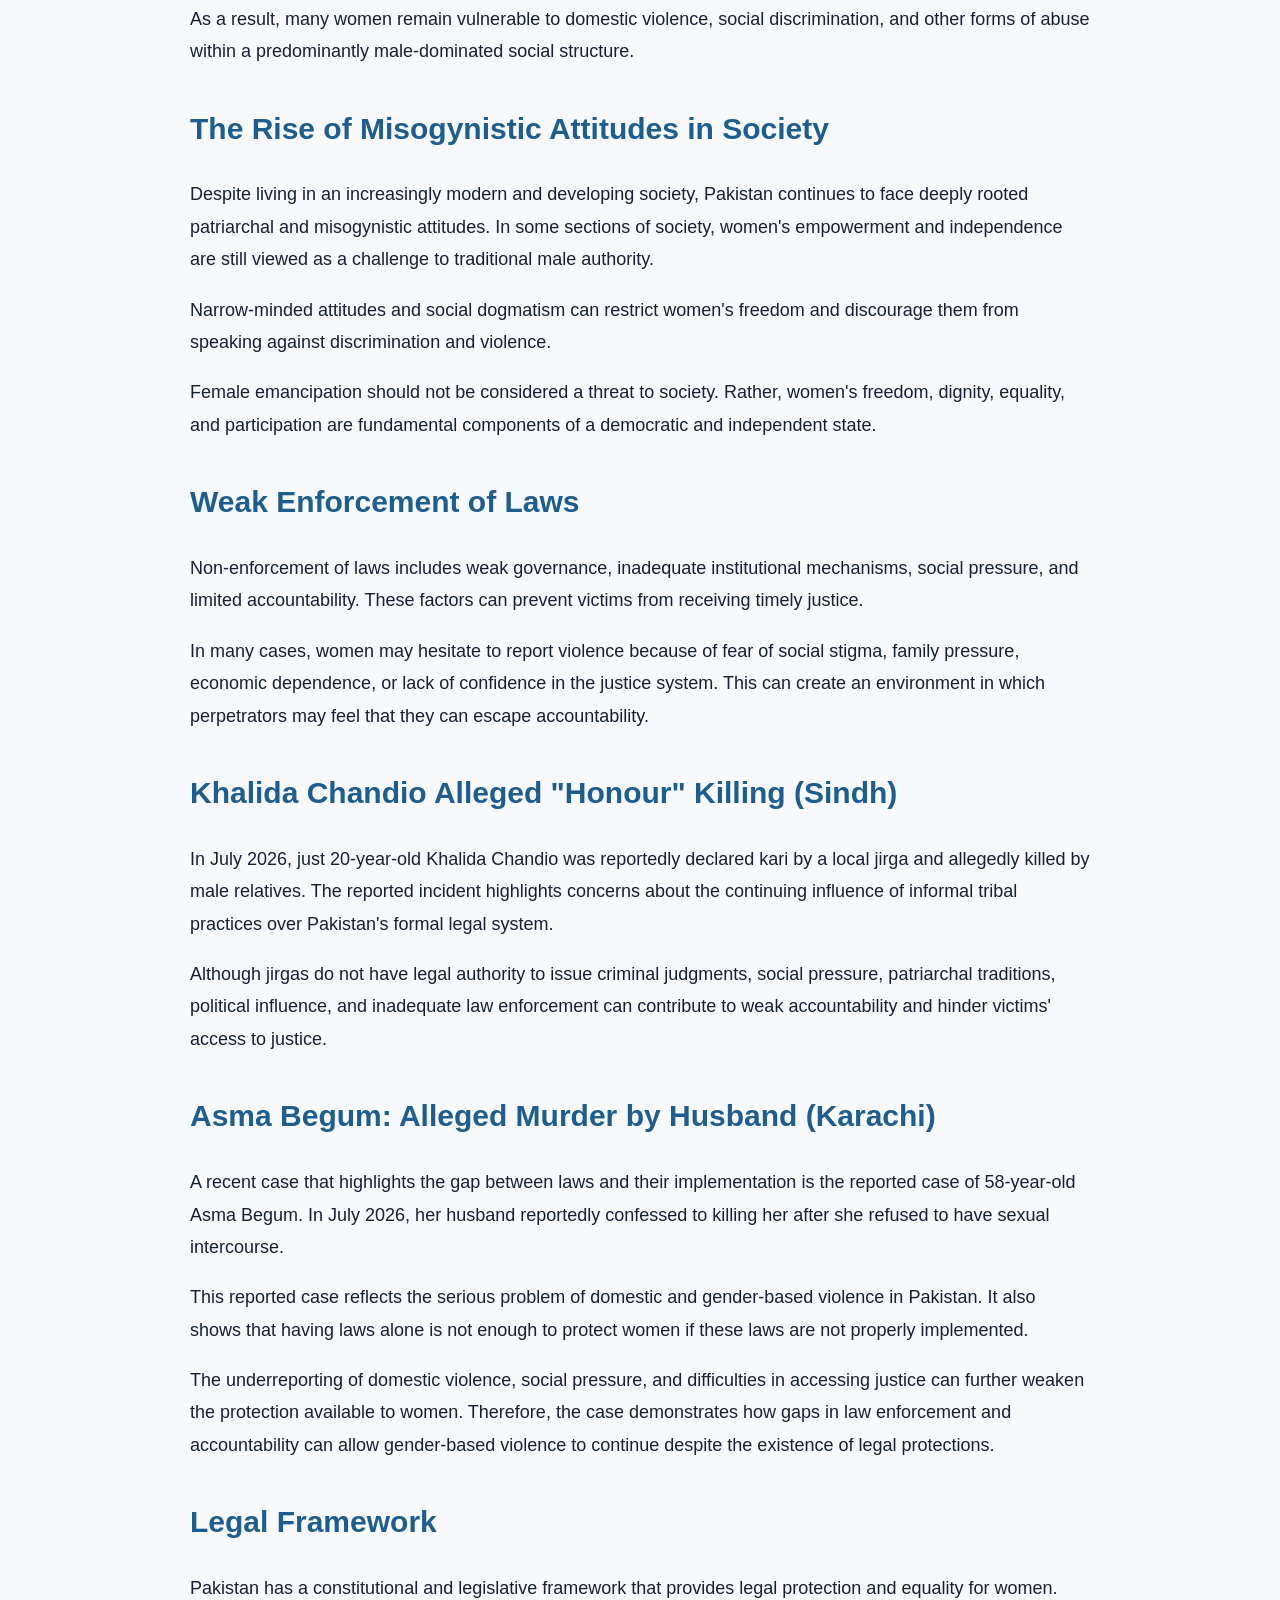
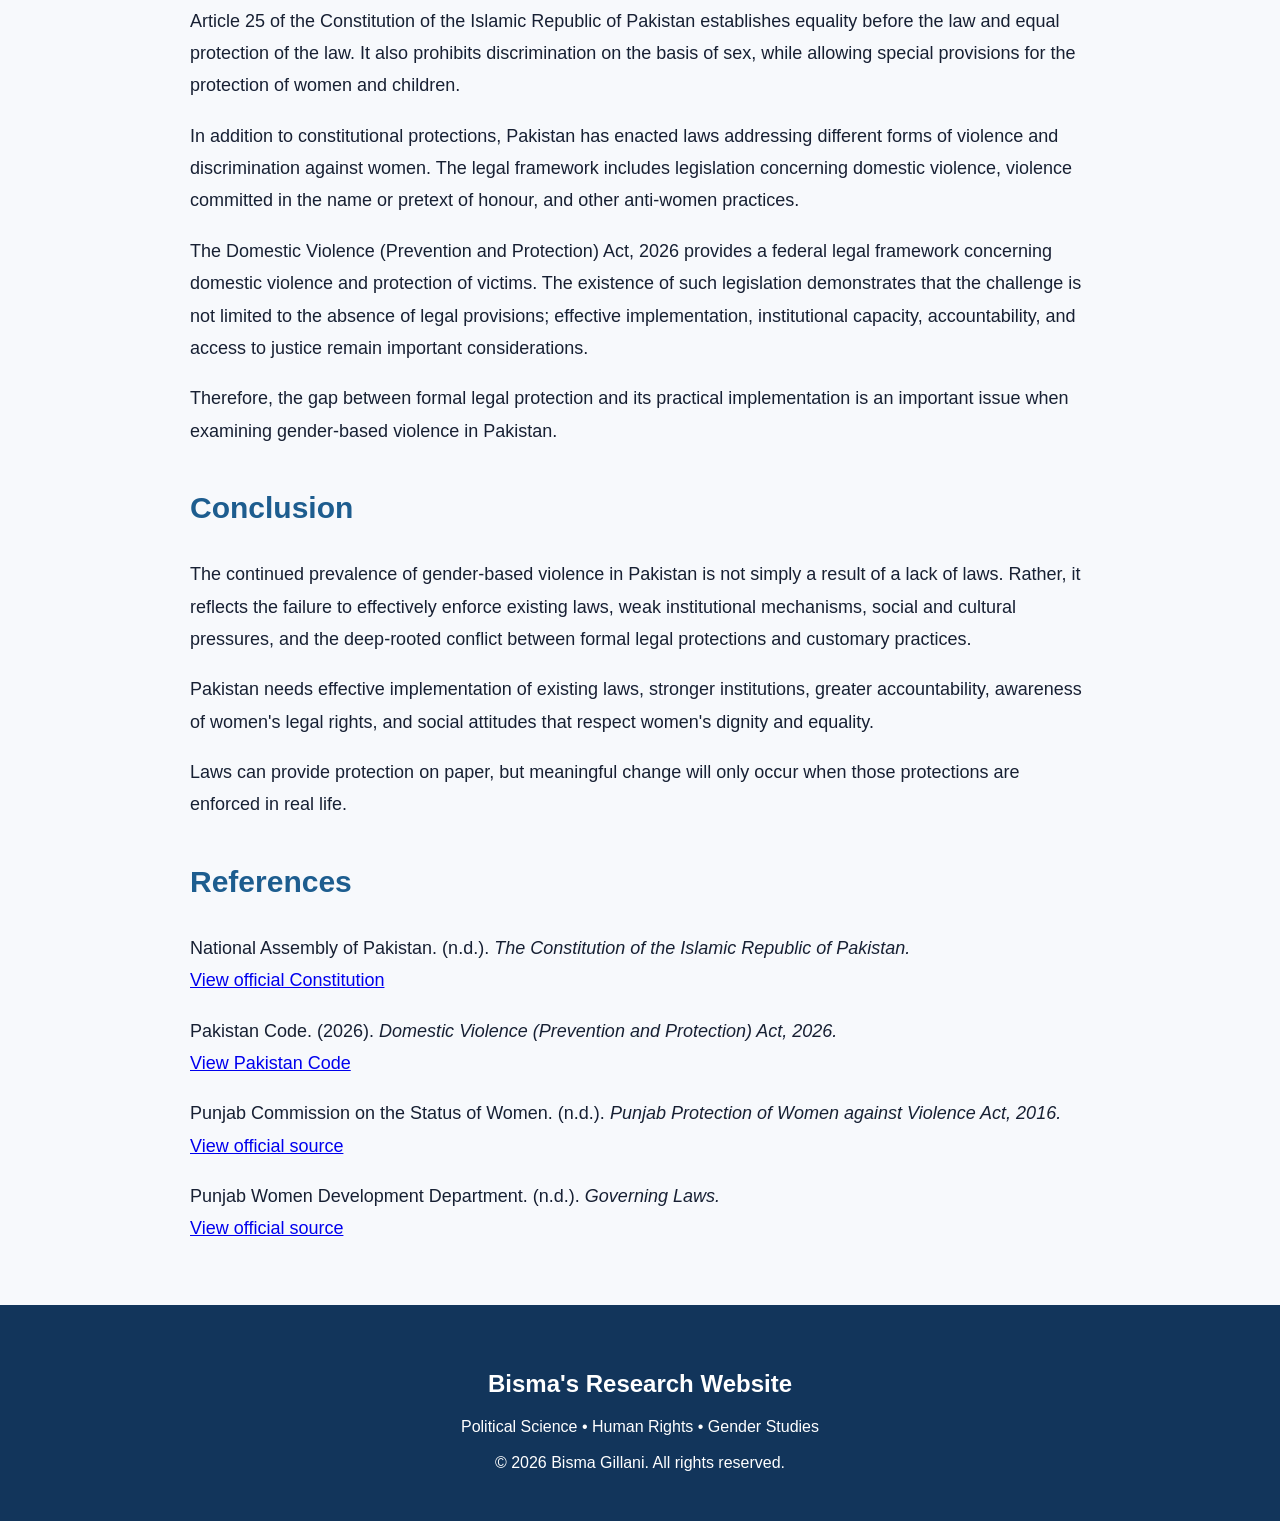
==== commit 57614e7e: "Update article1.html" ====
--- a/article1.html
+++ b/article1.html
@@ -3,6 +3,29 @@
 
 <head>
     <title>Gender-Based Violence in Pakistan: The Gap Between Legal Protection and Its Implementation</title>
+    <div class="article-meta">
+
+    <p>
+        <strong>Author:</strong> Bisma Gillani
+    </p>
+
+    <p>
+        <strong>Published:</strong> August 2026
+    </p>
+
+    <p>
+        <strong>Category:</strong> Gender & Human Rights
+    </p>
+
+    <p>
+        <strong>Article Type:</strong> Research Article
+    </p>
+
+</div>
+
+<button class="pdf-button" onclick="window.print()">
+    📄 Download / Save as PDF
+</button>
     <link rel="stylesheet" href="style.css">
 </head>
 
--- a/style.css
+++ b/style.css
@@ -327,3 +327,357 @@
     font-size: 16px;
     margin: 8px 0;
 }
+/* ===== Professional Website Upgrade ===== */
+
+body {
+    margin: 0;
+    font-family: Arial, Helvetica, sans-serif;
+    line-height: 1.7;
+    background: #f7f9fc;
+    color: #172033;
+}
+
+/* Navigation */
+
+.navbar {
+    display: flex;
+    justify-content: space-between;
+    align-items: center;
+    padding: 18px 7%;
+    background: #12355b;
+}
+
+.logo {
+    font-size: 22px;
+    font-weight: 700;
+    color: #ffffff;
+}
+
+.nav-links {
+    display: flex;
+    gap: 25px;
+}
+
+.nav-links a {
+    color: #ffffff;
+    text-decoration: none;
+    font-weight: 600;
+}
+
+.nav-links a:hover {
+    color: #8fd3ff;
+}
+
+
+/* Hero */
+
+.hero {
+    max-width: 900px;
+    margin: 0 auto;
+    padding: 80px 30px;
+    text-align: center;
+}
+
+.eyebrow {
+    font-size: 13px;
+    font-weight: 700;
+    letter-spacing: 2px;
+    color: #0077b6;
+}
+
+.hero h1 {
+    font-size: 48px;
+    margin: 12px 0 8px;
+    color: #12355b;
+}
+
+.hero h2 {
+    font-size: 24px;
+    margin: 0 0 20px;
+    color: #0077b6;
+}
+
+.hero-text {
+    max-width: 700px;
+    margin: 0 auto 30px;
+    font-size: 17px;
+}
+
+.hero-button,
+.read-button {
+    display: inline-block;
+    padding: 12px 24px;
+    background: #0077b6;
+    color: #ffffff;
+    text-decoration: none;
+    border-radius: 8px;
+    font-weight: 700;
+}
+
+.hero-button:hover,
+.read-button:hover {
+    background: #005f91;
+}
+
+
+/* Section headings */
+
+.section-title {
+    text-align: center;
+    margin-bottom: 35px;
+}
+
+.section-title span {
+    display: block;
+    font-size: 12px;
+    font-weight: 800;
+    letter-spacing: 2px;
+    color: #0077b6;
+    margin-bottom: 6px;
+}
+
+.section-title h2 {
+    font-size: 32px;
+    color: #12355b;
+    margin: 0;
+}
+
+
+/* About */
+
+.about-section,
+.research-section,
+.research-areas,
+.contact-section {
+    max-width: 900px;
+    margin: 0 auto;
+    padding: 70px 30px;
+}
+
+.about-content {
+    max-width: 720px;
+    margin: auto;
+    font-size: 16px;
+}
+
+
+/* Research Card */
+
+.article-card {
+    max-width: 680px;
+    margin: 0 auto;
+    padding: 30px;
+    background: #ffffff;
+    border: 1px solid #d8e3ee;
+    border-radius: 14px;
+    box-shadow: 0 8px 25px rgba(18, 53, 91, 0.08);
+}
+
+.article-label {
+    color: #0077b6;
+    font-size: 12px;
+    font-weight: 800;
+    letter-spacing: 1.5px;
+}
+
+.article-card h3 {
+    font-size: 23px;
+    line-height: 1.4;
+    color: #12355b;
+}
+
+.article-details {
+    display: flex;
+    flex-wrap: wrap;
+    gap: 12px;
+    margin: 20px 0;
+    font-size: 13px;
+    color: #52657a;
+}
+
+
+/* Research Areas */
+
+.area-grid {
+    display: grid;
+    grid-template-columns: repeat(2, 1fr);
+    gap: 20px;
+    max-width: 760px;
+    margin: auto;
+}
+
+.area-card {
+    padding: 25px;
+    background: #ffffff;
+    border: 1px solid #d8e3ee;
+    border-radius: 12px;
+}
+
+.area-card h3 {
+    color: #0077b6;
+    margin-top: 0;
+}
+
+
+/* Contact */
+
+.contact-section {
+    text-align: center;
+}
+
+.email {
+    color: #12355b;
+}
+
+
+/* Footer */
+
+footer {
+    text-align: center;
+    padding: 35px 20px;
+    background: #12355b;
+    color: #ffffff;
+}
+
+footer h3 {
+    margin-bottom: 5px;
+}
+
+
+/* Mobile */
+
+@media (max-width: 700px) {
+
+    .navbar {
+        flex-direction: column;
+        gap: 12px;
+        padding: 16px 20px;
+    }
+
+    .nav-links {
+        gap: 14px;
+        flex-wrap: wrap;
+        justify-content: center;
+    }
+
+    .hero {
+        padding: 60px 22px;
+    }
+
+    .hero h1 {
+        font-size: 38px;
+    }
+
+    .hero h2 {
+        font-size: 20px;
+    }
+
+    .section-title h2 {
+        font-size: 28px;
+    }
+
+    .about-section,
+    .research-section,
+    .research-areas,
+    .contact-section {
+        padding: 55px 20px;
+    }
+
+    .area-grid {
+        grid-template-columns: 1fr;
+    }
+
+    .article-card {
+        padding: 24px;
+    }
+
+    }
+.research-tools {
+    max-width: 680px;
+    margin: 0 auto 30px;
+    display: flex;
+    gap: 12px;
+}
+
+.research-tools input,
+.research-tools select {
+    flex: 1;
+    padding: 13px 15px;
+    border: 1px solid #cbd8e5;
+    border-radius: 8px;
+    background: #ffffff;
+    font-size: 15px;
+    outline: none;
+}
+
+.research-tools input:focus,
+.research-tools select:focus {
+    border-color: #0077b6;
+}
+
+@media (max-width: 700px) {
+
+    .research-tools {
+        flex-direction: column;
+    }
+
+}
+/* ===== Dark / Light Mode ===== */
+
+.theme-toggle {
+    border: none;
+    background: #ffffff;
+    color: #12355b;
+    width: 40px;
+    height: 40px;
+    border-radius: 50%;
+    font-size: 18px;
+    cursor: pointer;
+    margin-left: 15px;
+}
+
+.theme-toggle:hover {
+    transform: scale(1.08);
+}
+
+body.dark-mode {
+    background: #111827;
+    color: #e5e7eb;
+}
+
+body.dark-mode .navbar,
+body.dark-mode footer {
+    background: #0b1324;
+}
+
+body.dark-mode .hero h1,
+body.dark-mode .section-title h2,
+body.dark-mode .article-card h3 {
+    color: #ffffff;
+}
+
+body.dark-mode .hero h2,
+body.dark-mode .eyebrow,
+body.dark-mode .section-title span,
+body.dark-mode .area-card h3,
+body.dark-mode .article-label {
+    color: #38bdf8;
+}
+
+body.dark-mode .article-card,
+body.dark-mode .area-card {
+    background: #1f2937;
+    border-color: #374151;
+}
+
+body.dark-mode .research-tools input,
+body.dark-mode .research-tools select {
+    background: #1f2937;
+    color: #ffffff;
+    border-color: #4b5563;
+}
+
+body.dark-mode .theme-toggle {
+    background: #1f2937;
+    color: #facc15;
+}
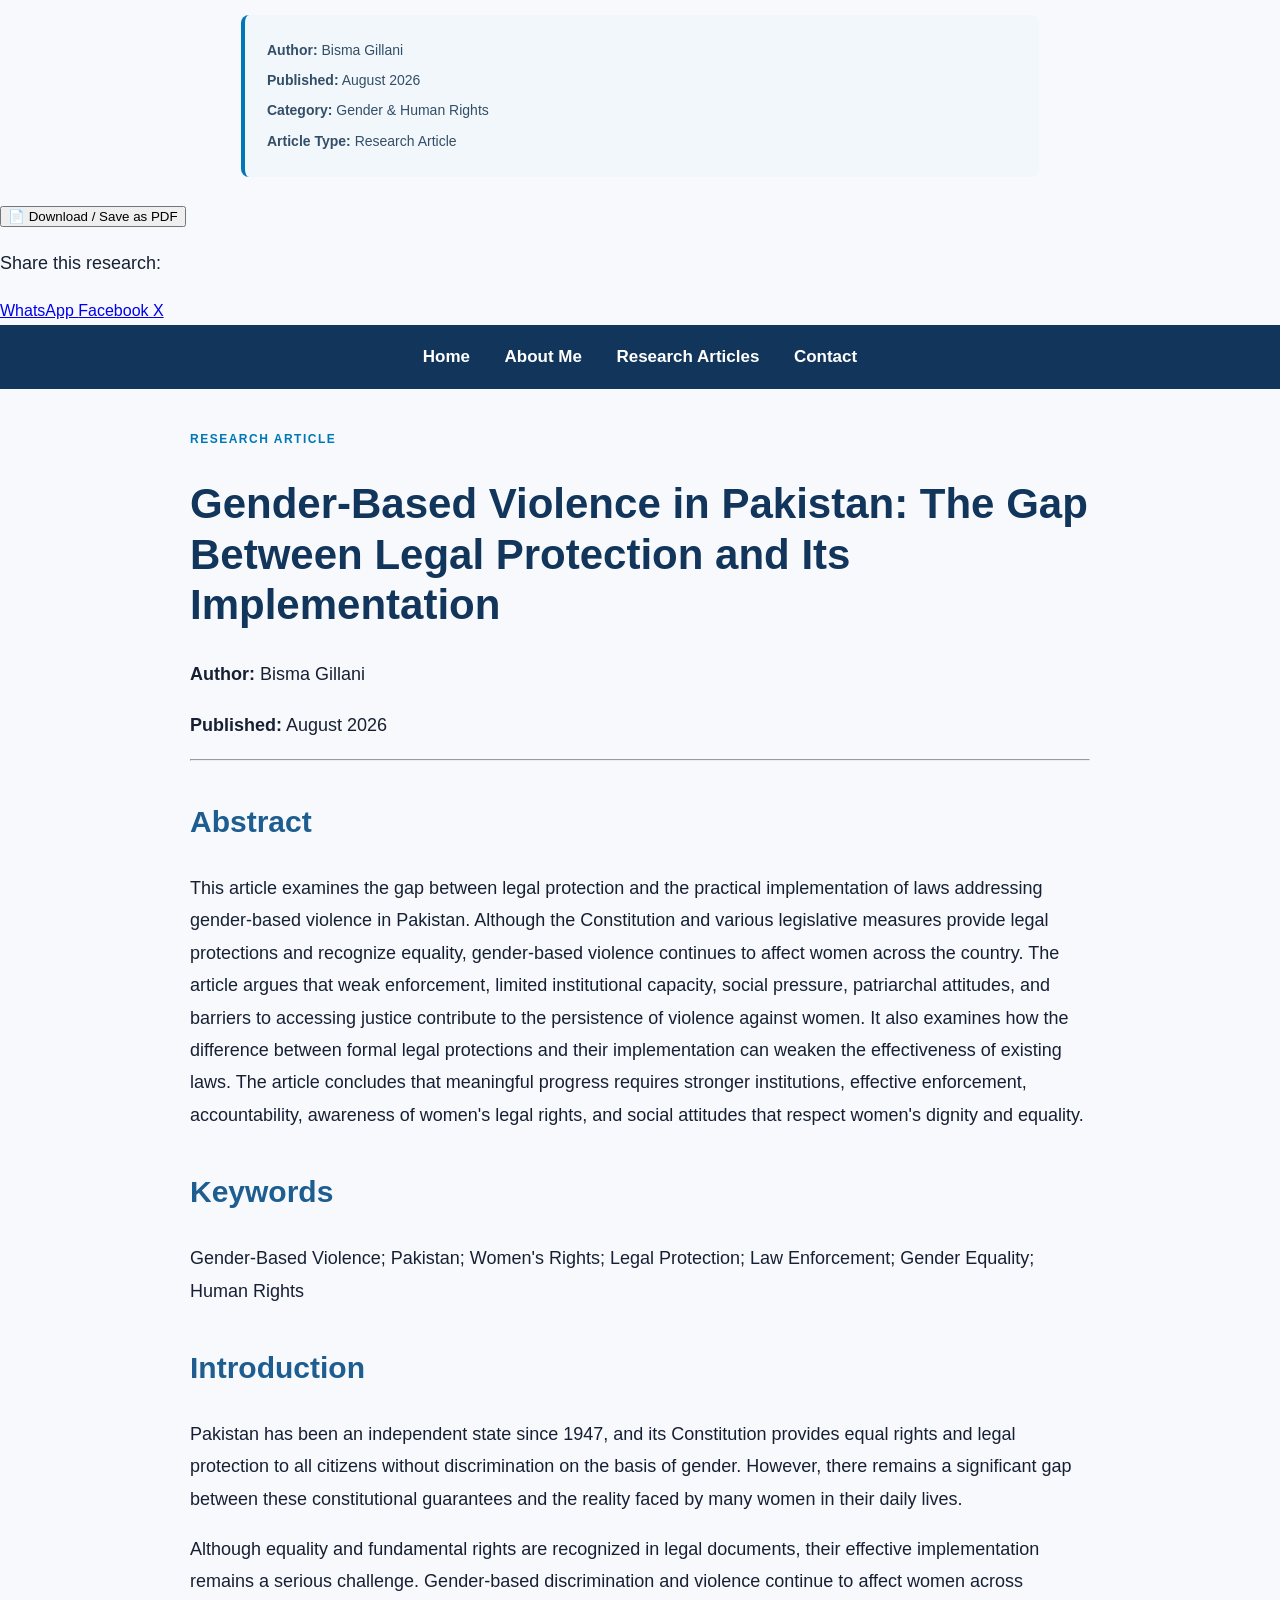
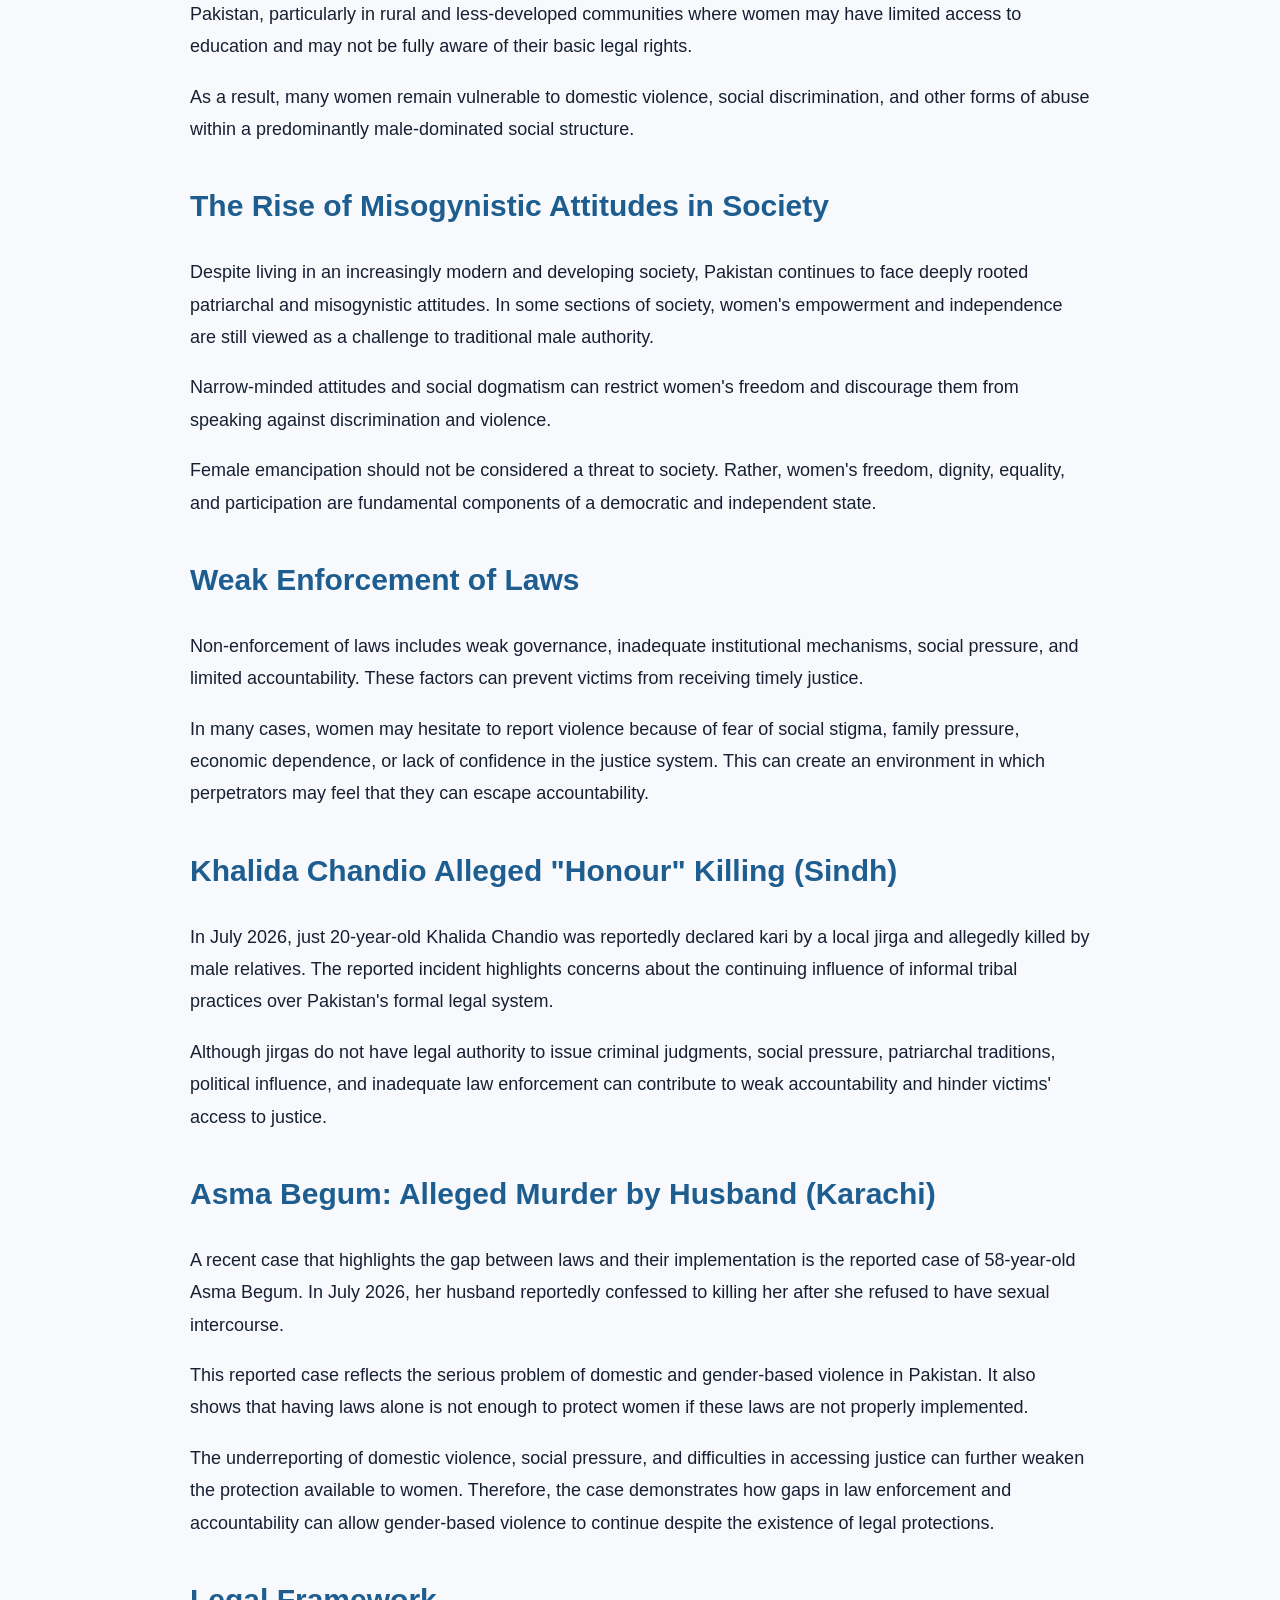
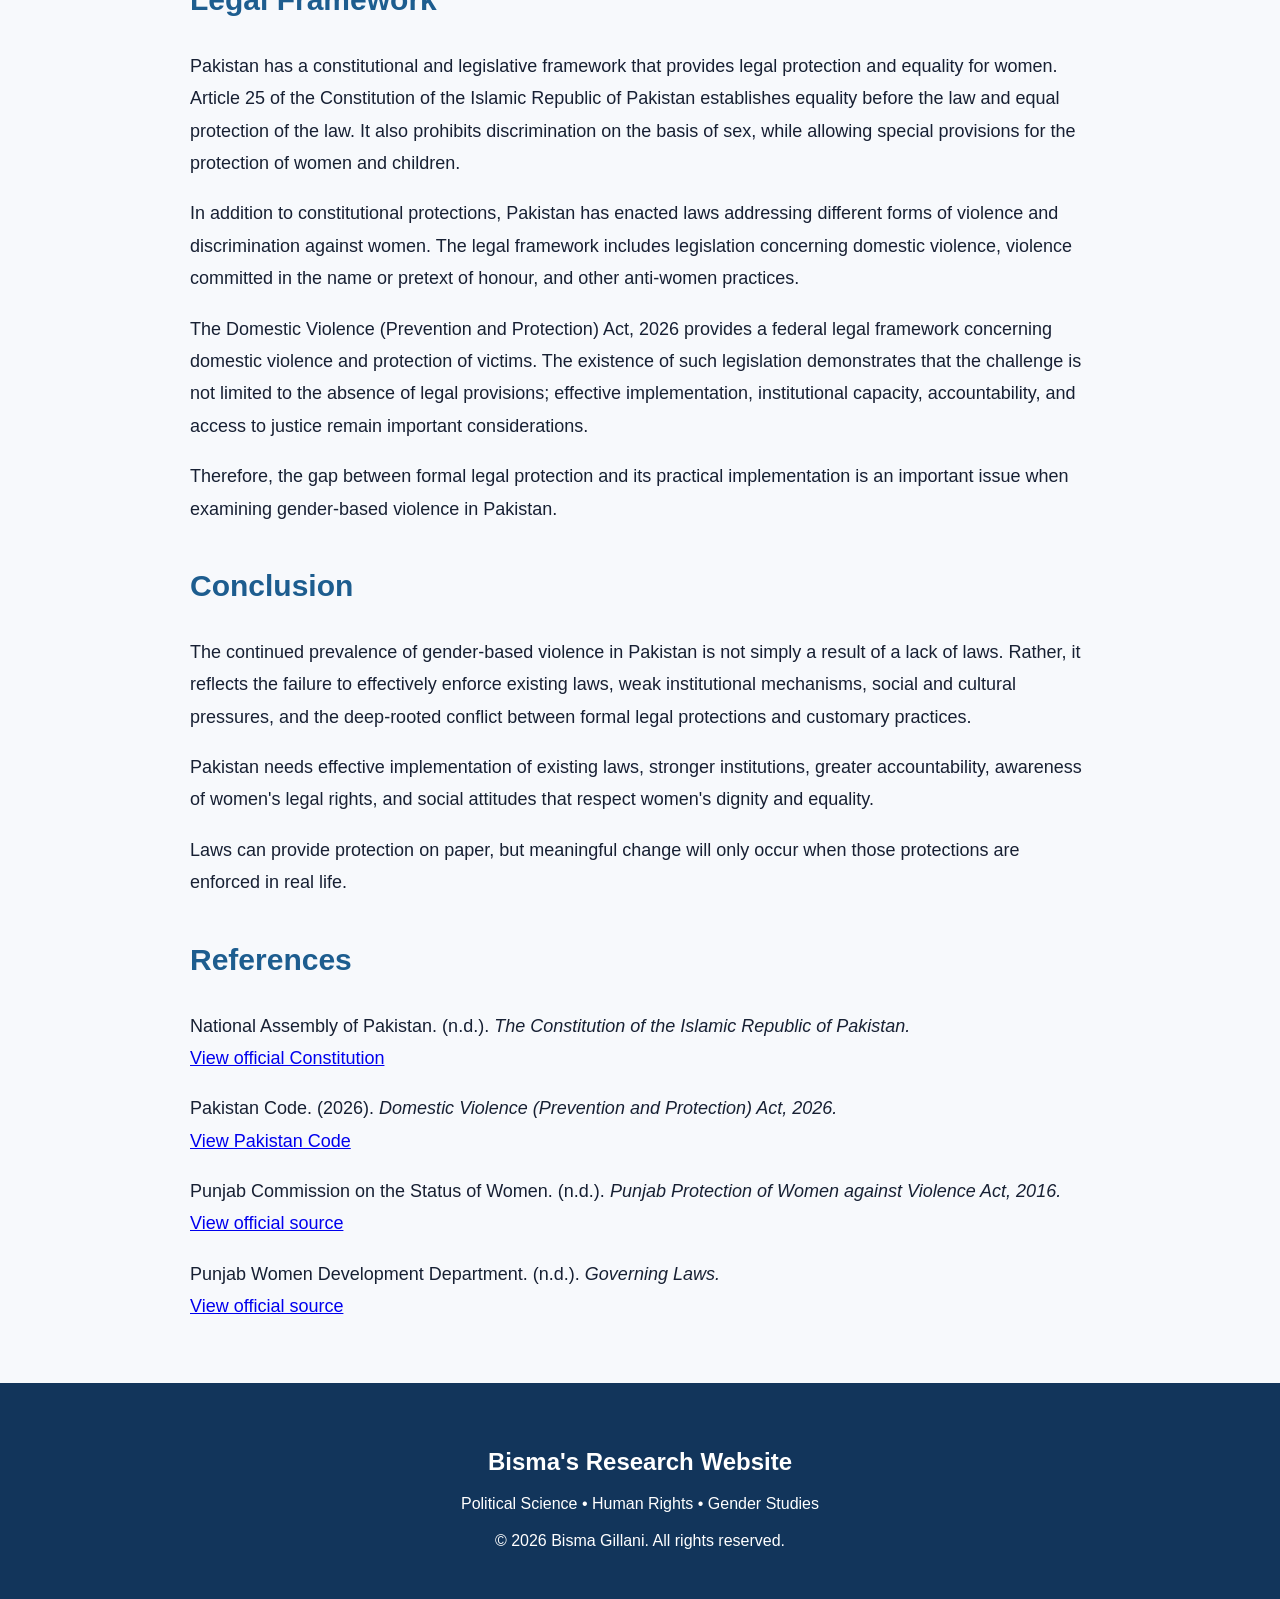
==== commit 02e14881: "Update article1.html" ====
--- a/article1.html
+++ b/article1.html
@@ -26,6 +26,29 @@
 <button class="pdf-button" onclick="window.print()">
     📄 Download / Save as PDF
 </button>
+    <div class="share-section">
+
+    <p>Share this research:</p>
+
+    <a class="share-button whatsapp"
+       href="https://wa.me/?text=Gender-Based%20Violence%20in%20Pakistan%20-%20Bisma%20Gillani"
+       target="_blank">
+        WhatsApp
+    </a>
+
+    <a class="share-button facebook"
+       href="https://www.facebook.com/sharer/sharer.php?u=https://syedabisma5.github.io/my-research-website/article1.html"
+       target="_blank">
+        Facebook
+    </a>
+
+    <a class="share-button x-share"
+       href="https://twitter.com/intent/tweet?text=Gender-Based%20Violence%20in%20Pakistan%20by%20Bisma%20Gillani&url=https://syedabisma5.github.io/my-research-website/article1.html"
+       target="_blank">
+        X
+    </a>
+
+    </div>
     <link rel="stylesheet" href="style.css">
 </head>
 
--- a/style.css
+++ b/style.css
@@ -681,3 +681,247 @@
     background: #1f2937;
     color: #facc15;
 }
+.article-meta {
+    max-width: 750px;
+    margin: 15px auto 25px;
+    padding: 18px 22px;
+    background: #f1f7fb;
+    border-left: 4px solid #0077b6;
+    border-radius: 8px;
+}
+
+.article-meta p {
+    margin: 5px 0;
+    font-size: 14px;
+    color: #334e68;
+}
+
+@media print {
+
+    .article-meta {
+        background: white;
+        border-left: 3px solid #000;
+    }
+
+}
+/* ===== Publication Statistics ===== */
+
+.statistics-section {
+    max-width: 900px;
+    margin: 0 auto;
+    padding: 70px 30px;
+}
+
+.statistics-grid {
+    max-width: 760px;
+    margin: 0 auto;
+    display: grid;
+    grid-template-columns: repeat(3, 1fr);
+    gap: 20px;
+}
+
+.stat-card {
+    text-align: center;
+    padding: 28px 15px;
+    background: #ffffff;
+    border: 1px solid #d8e3ee;
+    border-radius: 14px;
+    box-shadow: 0 8px 20px rgba(18, 53, 91, 0.07);
+}
+
+.stat-card h3 {
+    margin: 0;
+    font-size: 34px;
+    color: #0077b6;
+}
+
+.stat-card p {
+    margin: 8px 0 0;
+    font-size: 14px;
+    font-weight: 600;
+    color: #52657a;
+}
+
+/* Dark Mode */
+
+body.dark-mode .stat-card {
+    background: #1f2937;
+    border-color: #374151;
+}
+
+body.dark-mode .stat-card h3 {
+    color: #38bdf8;
+}
+
+body.dark-mode .stat-card p {
+    color: #d1d5db;
+}
+
+/* Mobile */
+
+@media (max-width: 600px) {
+
+    .statistics-section {
+        padding: 50px 18px;
+    }
+
+    .statistics-grid {
+        grid-template-columns: 1fr;
+        gap: 15px;
+    }
+
+}
+.logo {
+    display: flex;
+    align-items: center;
+    gap: 10px;
+}
+
+.logo img {
+    width: 48px;
+    height: 48px;
+    object-fit: contain;
+    border-radius: 50%;
+}
+
+.logo span {
+    font-size: 21px;
+    font-weight: 700;
+    color: #ffffff;
+}
+/* ===== Publication Timeline ===== */
+
+.timeline-section {
+    max-width: 900px;
+    margin: 0 auto;
+    padding: 70px 30px;
+}
+
+.timeline {
+    position: relative;
+    max-width: 720px;
+    margin: 40px auto 0;
+    padding-left: 35px;
+}
+
+.timeline::before {
+    content: "";
+    position: absolute;
+    left: 10px;
+    top: 0;
+    width: 2px;
+    height: 100%;
+    background: #cbd8e5;
+}
+
+.timeline-item {
+    position: relative;
+    margin-bottom: 35px;
+}
+
+.timeline-dot {
+    position: absolute;
+    left: -31px;
+    top: 5px;
+    width: 14px;
+    height: 14px;
+    background: #0077b6;
+    border: 4px solid #ffffff;
+    border-radius: 50%;
+    box-shadow: 0 0 0 2px #0077b6;
+}
+
+.timeline-content {
+    background: #ffffff;
+    border: 1px solid #d8e3ee;
+    border-radius: 14px;
+    padding: 24px;
+    box-shadow: 0 8px 22px rgba(18, 53, 91, 0.08);
+}
+
+.timeline-date {
+    font-size: 12px;
+    font-weight: 800;
+    color: #0077b6;
+    letter-spacing: 1px;
+    text-transform: uppercase;
+}
+
+.timeline-content h3 {
+    margin: 8px 0;
+    font-size: 21px;
+    color: #12355b;
+}
+
+.timeline-content p {
+    color: #52657a;
+    line-height: 1.6;
+}
+
+.timeline-category {
+    display: inline-block;
+    margin-top: 8px;
+    padding: 5px 10px;
+    border-radius: 20px;
+    background: #e8f5fb;
+    color: #0077b6;
+    font-size: 12px;
+    font-weight: 700;
+}
+
+.timeline-content a {
+    color: #0077b6;
+    font-weight: 700;
+    text-decoration: none;
+}
+
+
+/* Dark Mode */
+
+body.dark-mode .timeline-content {
+    background: #1f2937;
+    border-color: #374151;
+}
+
+body.dark-mode .timeline-content h3 {
+    color: #ffffff;
+}
+
+body.dark-mode .timeline-content p {
+    color: #d1d5db;
+}
+
+body.dark-mode .timeline::before {
+    background: #4b5563;
+}
+
+body.dark-mode .timeline-dot {
+    border-color: #1f2937;
+}
+
+
+/* Mobile */
+
+@media (max-width: 600px) {
+
+    .timeline-section {
+        padding: 50px 18px;
+    }
+
+    .timeline {
+        padding-left: 28px;
+    }
+
+    .timeline-dot {
+        left: -25px;
+    }
+
+    .timeline-content {
+        padding: 20px;
+    }
+
+    .timeline-content h3 {
+        font-size: 18px;
+    }
+
+    }
